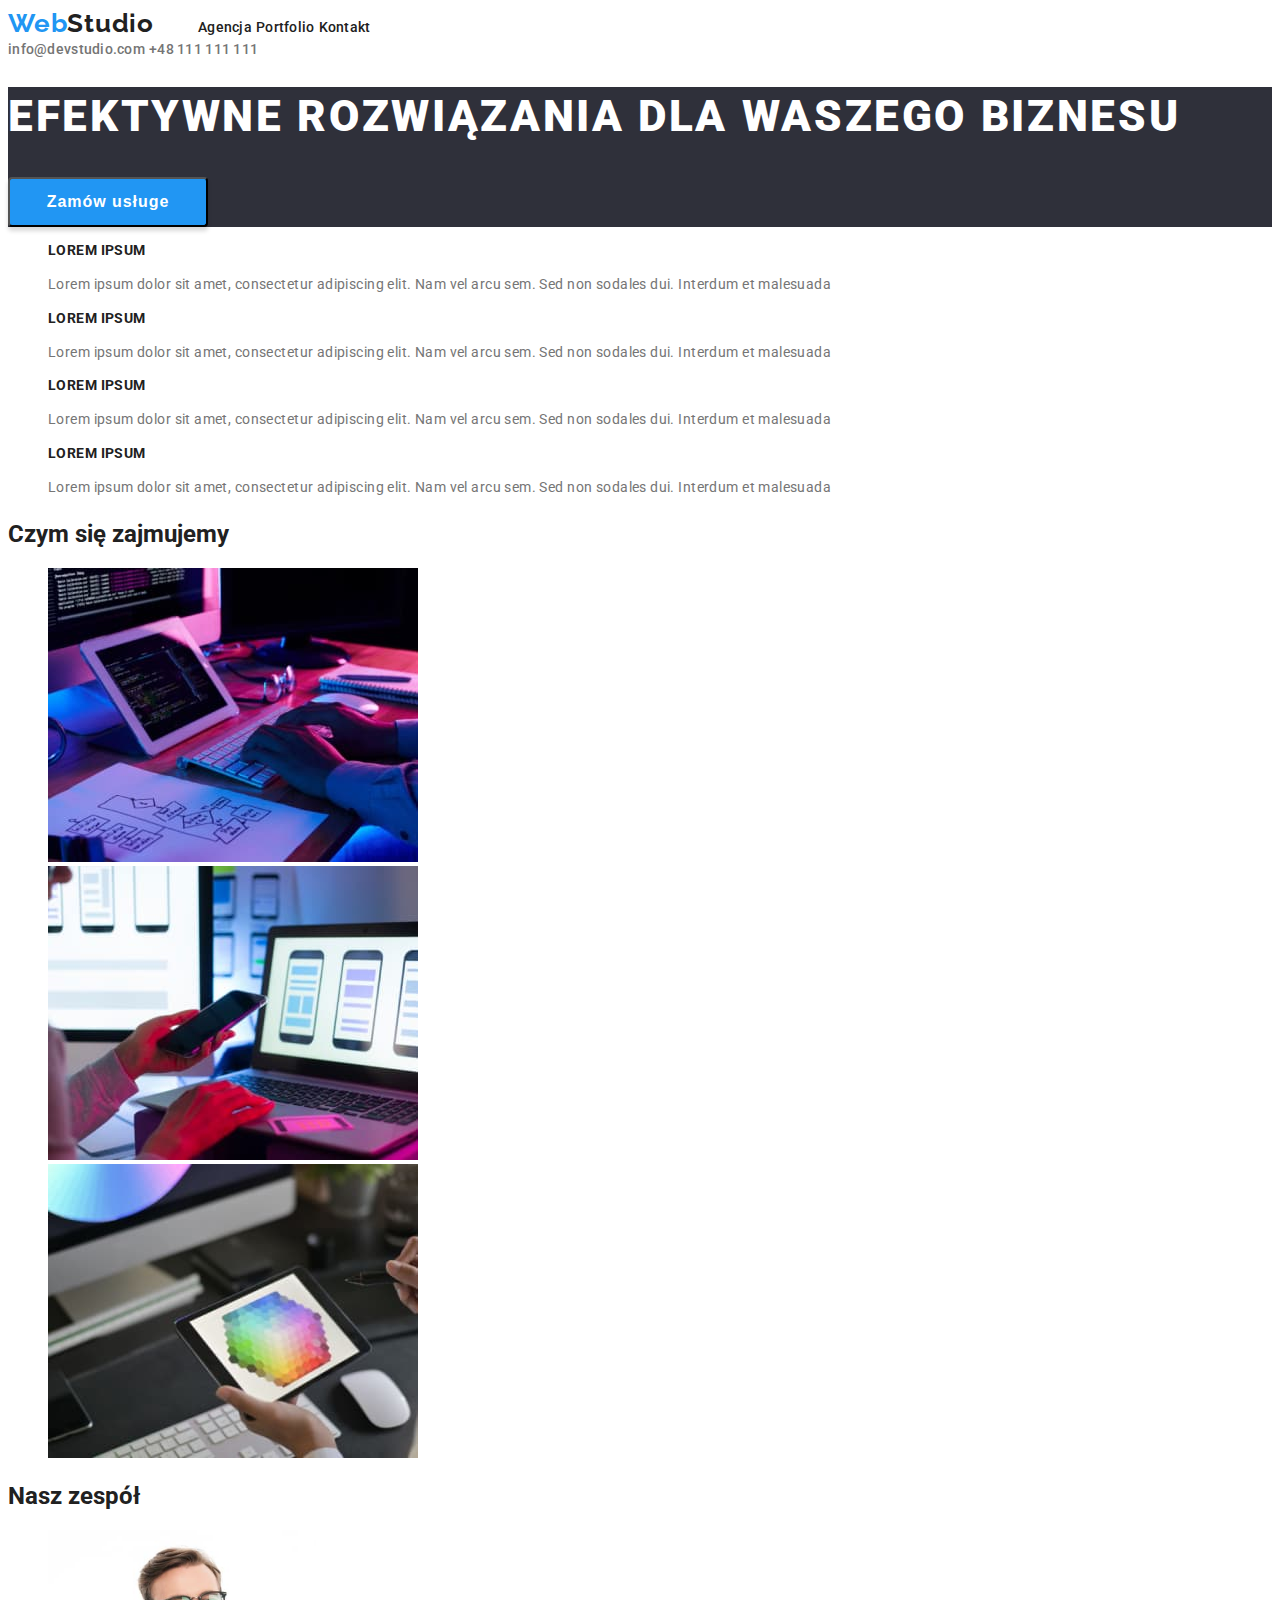
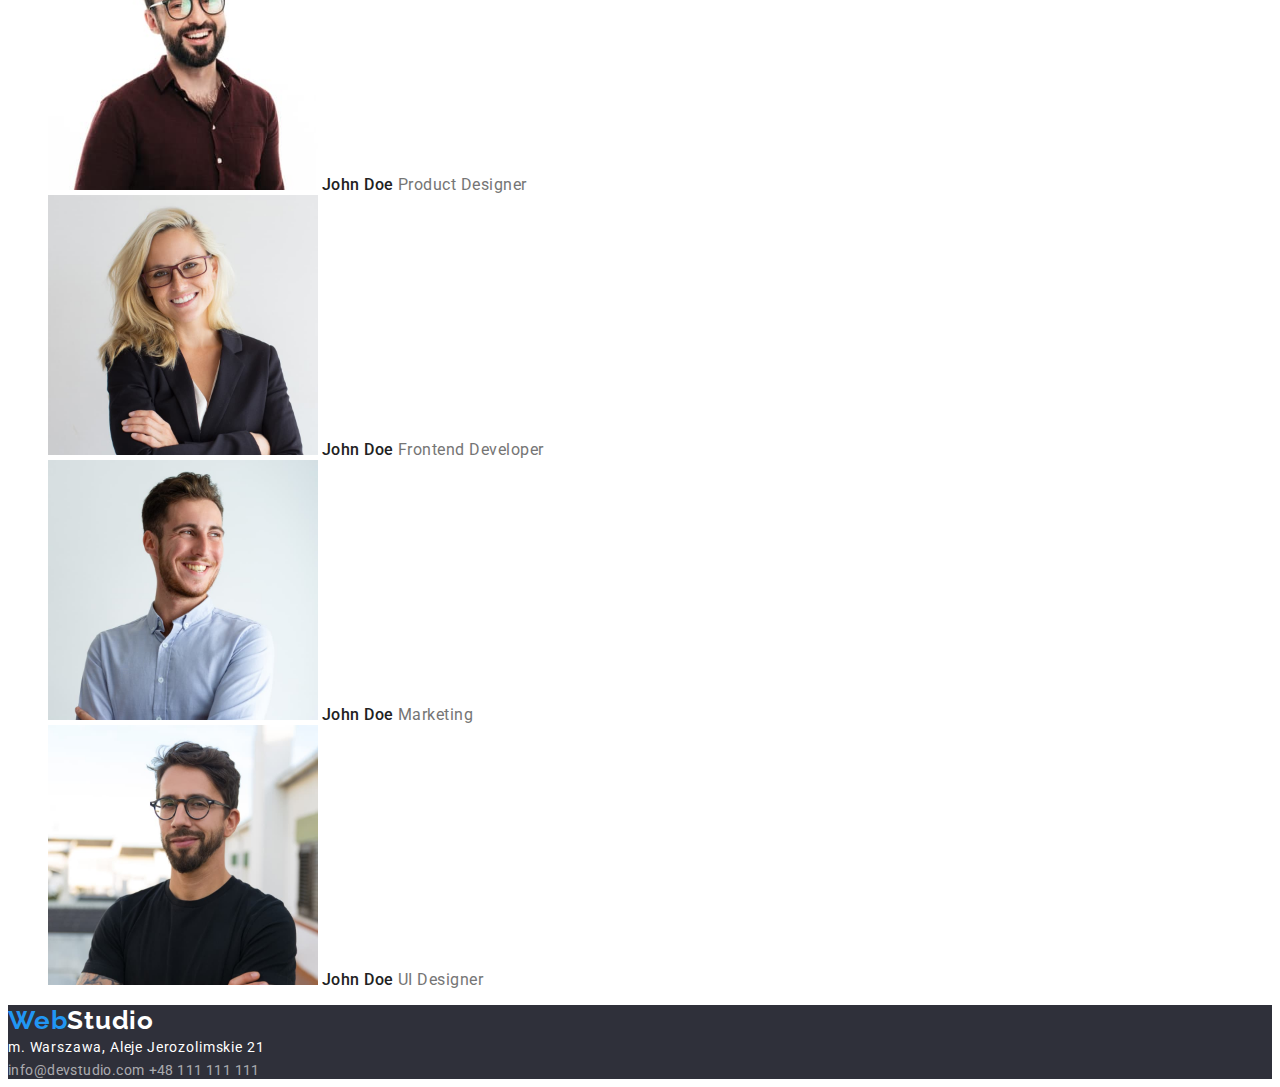
==== index.html @ 50f25360 "copy" ====
<!DOCTYPE html>
<html lang="pl">
  <head>
    <meta charset="UTF-8" />
    <meta http-equiv="X-UA-Compatible" content="IE=edge" />
    <meta name="viewport" content="width=device-width, initial-scale=1.0" />
    <title>Document</title>
    <link href="CSS/style.css" rel="stylesheet" />
    <link rel="preconnect" href="https://fonts.googleapis.com" />
    <link rel="preconnect" href="https://fonts.gstatic.com" crossorigin />
    <link
      href="https://fonts.googleapis.com/css2?family=Raleway:wght@700&family=Roboto:wght@400;500;700;900&display=swap"
      rel="stylesheet"
    />
  </head>
  <body>
    <header>
      <div>
        <nav>
          <a class="webstudio" href="index.html"
            >Web<span class="studio-h">Studio</span></a
          >
          <ul class="menu">
            <li class="menu"><a class="links" href="#">Agencja</a></li>
            <li class="menu">
              <a class="links" href="./portfolio.html">Portfolio</a>
            </li>
            <li class="menu"><a class="links" href="#">Kontakt</a></li>
          </ul>
        </nav>

        <a class="mail-h" href="mailto:info@devstudio.com"
          >info@devstudio.com</a
        >

        <a class="tel" href="tel:+48111111111">+48 111 111 111</a>
      </div>
    </header>

    <main>
      <section class="s1">
        <h1 class="h1">EFEKTYWNE ROZWIĄZANIA DLA WASZEGO BIZNESU</h1>

        <button class="button-main-page">
          <span class="button-text">Zamów usługe</span>
        </button>
      </section>
      <section>
        <ul class="ul-main">
          <li>
            <h3 class="Ipsum-h">LOREM IPSUM</h3>
            <p class="Lorem-P">
              Lorem ipsum dolor sit amet, consectetur adipiscing elit. Nam vel
              arcu sem. Sed non sodales dui. Interdum et malesuada
            </p>
          </li>

          <li>
            <h3 class="Ipsum-h">LOREM IPSUM</h3>
            <p class="Lorem-P">
              Lorem ipsum dolor sit amet, consectetur adipiscing elit. Nam vel
              arcu sem. Sed non sodales dui. Interdum et malesuada
            </p>
          </li>

          <li>
            <h3 class="Ipsum-h">LOREM IPSUM</h3>
            <p class="Lorem-P">
              Lorem ipsum dolor sit amet, consectetur adipiscing elit. Nam vel
              arcu sem. Sed non sodales dui. Interdum et malesuada
            </p>
          </li>

          <li>
            <h3 class="Ipsum-h">LOREM IPSUM</h3>
            <p class="Lorem-P">
              Lorem ipsum dolor sit amet, consectetur adipiscing elit. Nam vel
              arcu sem. Sed non sodales dui. Interdum et malesuada
            </p>
          </li>
        </ul>
      </section>
      <section>
        <h2 calss="offer">Czym się zajmujemy</h2>
        <ul class="ul-main">
          <li>
            <img alt="keyboard" src="images/1.jpg" width="370" height="294" />
          </li>
          <li>
            <img alt="IPhone" src="images/2.jpg" width="370" height="294" />
          </li>
          <li>
            <img alt="IPad" src="images/3.jpg" width="370" height="294" />
          </li>
        </ul>
      </section>
      <section>
        <h2>Nasz zespół</h2>
        <ul class="ul-main">
          <li>
            <img alt="Man" src="images/4.jpg" width="270" height="260" />
            <span class="name">John Doe</span>
            <span class="job">Product Designer</span>
          </li>
          <li>
            <img alt="Woman" src="images/5.jpg" width="270" height="260" />
            <span class="name">John Doe</span>
            <span class="job">Frontend Developer</span>
          </li>
          <li>
            <img alt="Man" src="images/6.jpg" width="270" height="260" />
            <span class="name">John Doe</span>
            <span class="job">Marketing</span>
          </li>
          <li>
            <img alt="Man" src="images/7.jpg" width="270" height="260" />
            <span class="name">John Doe</span>
            <span class="job">UI Designer</span>
          </li>
        </ul>
      </section>
    </main>
    <footer class="footer">
      <a class="webstudio" href="index.html"
        ><span>Web</span><span class="studio-f">Studio</span></a
      >
      <address class="address">m. Warszawa, Aleje Jerozolimskie 21</address>
      <a class="link-footer" href="mailto:info@devstudio.com"
        >info@devstudio.com</a
      >

      <a class="tel-footer" href="tel:+48111111111">+48 111 111 111</a>
    </footer>
  </body>
</html>
---- CSS/style.css ----
body {
  font-family: "Roboto", sans-serif;
  color: #212121;
}

.menu {
  display: inline;
}

.webstudio {
  font-family: "Raleway";
  font-weight: 700;
  font-size: 26px;
  line-height: 1.19;
  letter-spacing: 0.03em;
  color: #2196f3;
  text-decoration: none;
}

.studio-h {
  color: #212121;
}

.studio-f {
  color: #ffffff;
}

.links {
  text-decoration: none;
  color: #212121;
  font-weight: 500;
  font-size: 14px;
  line-height: 1.14;
  letter-spacing: 0.02em;
}

.mail-h {
  text-decoration: none;
  color: #757575;
  font-weight: 500;
  font-size: 14px;
  line-height: 1.14;
  letter-spacing: 0.02em;
}

.tel {
  font-weight: 500;
  font-size: 14px;
  line-height: 1.14;
  letter-spacing: 0.02em;
  color: #757575;
  text-decoration: none;
}

.tel:hover {
  color: #2196f3;
}

.links:hover {
  color: #2196f3;
}

.mail-h:hover {
  color: #2196f3;
}

.s1 {
  background: #2f303a;
}

.h1 {
  font-weight: 900;
  font-size: 44px;
  line-height: 1.36;
  color: #ffffff;
  letter-spacing: 0.06em;
}

.Lorem-P {
  font-size: 14px;
  line-height: 1.71;
  color: #757575;
  letter-spacing: 0.03em;
}

.Ipsum-h {
  font-weight: 700;
  font-size: 14px;
  line-height: 1.14;
  letter-spacing: 0.03em;
}

.ul-main {
  list-style-type: none;
}

.job {
  color: #757575;
  font-size: 16px;
  line-height: 1.18;
  letter-spacing: 0.03em;
}

.name {
  font-weight: 500;
  font-size: 16px;
  line-height: 1.18;
  letter-spacing: 0.03em;
}

.button-main-page {
  background: #2196f3;
  box-shadow: 0px 4px 4px rgba(0, 0, 0, 0.15);
  border-radius: 4px;
  width: 200px;
  height: 50px;
  cursor: pointer;
}

.button-text {
  font-weight: 700;
  font-size: 16px;
  line-height: 1.87;
  letter-spacing: 0.06em;
  color: #ffffff;
}

.webstudio-footer {
  font-family: "Raleway";
  font-weight: 700;
  font-size: 26px;
  line-height: 1.19;
  letter-spacing: 0.03em;
  color: #2196f3;
  text-decoration: none;
}

.studio-footer {
  color: #ffffff;
}

.footer {
  background: #2f303a;
}

.address {
  font-size: 14px;
  line-height: 1.71;
  color: #ffffff;
  font-style: normal;
  letter-spacing: 0.06em;
}

.link-footer {
  color: rgba(255, 255, 255, 0.6);
  text-decoration: none;

  font-size: 14px;
  letter-spacing: 0.03em;
}

.tel-footer {
  color: rgba(255, 255, 255, 0.6);
  text-decoration: none;

  font-size: 14px;
  letter-spacing: 0.03em;
}

.buttons-portfolio {
  list-style-type: none;
  font-weight: 500;
  font-size: 16px;
  line-height: 1.62;
  letter-spacing: 0.03em;
}

.button-p {
  background-color: #f5f4fa;
  color: #212121;
  border: 1px solid #212121;
  width: 121px;
  height: 38px;
  border-radius: 4px;
  text-decoration: none;
  transition-duration: 0.4s;
  display: inline-block;
  cursor: pointer;
}

.button-p:hover {
  background-color: #2196f3;
  color: #ffffff;
  border: 1px solid #2196f3;
  box-shadow: 0px 3px 1px rgba(0, 0, 0, 0.1), 0px 1px 2px rgba(0, 0, 0, 0.08),
    0px 2px 2px rgba(0, 0, 0, 0.12);
}

.img-portfolio {
  list-style-type: none;
}

.img-name {
  font-weight: 700;
  font-size: 18px;
  line-height: 2;
  letter-spacing: 0.06em;
}

.img-type {
  font-size: 16px;
  line-height: 1.87;
  color: #757575;
  letter-spacing: 0.03em;
}

.offer {
  font-weight: 700;
  font-size: 36px;
  line-height: 1.16;
  letter-spacing: 0.03em;
}
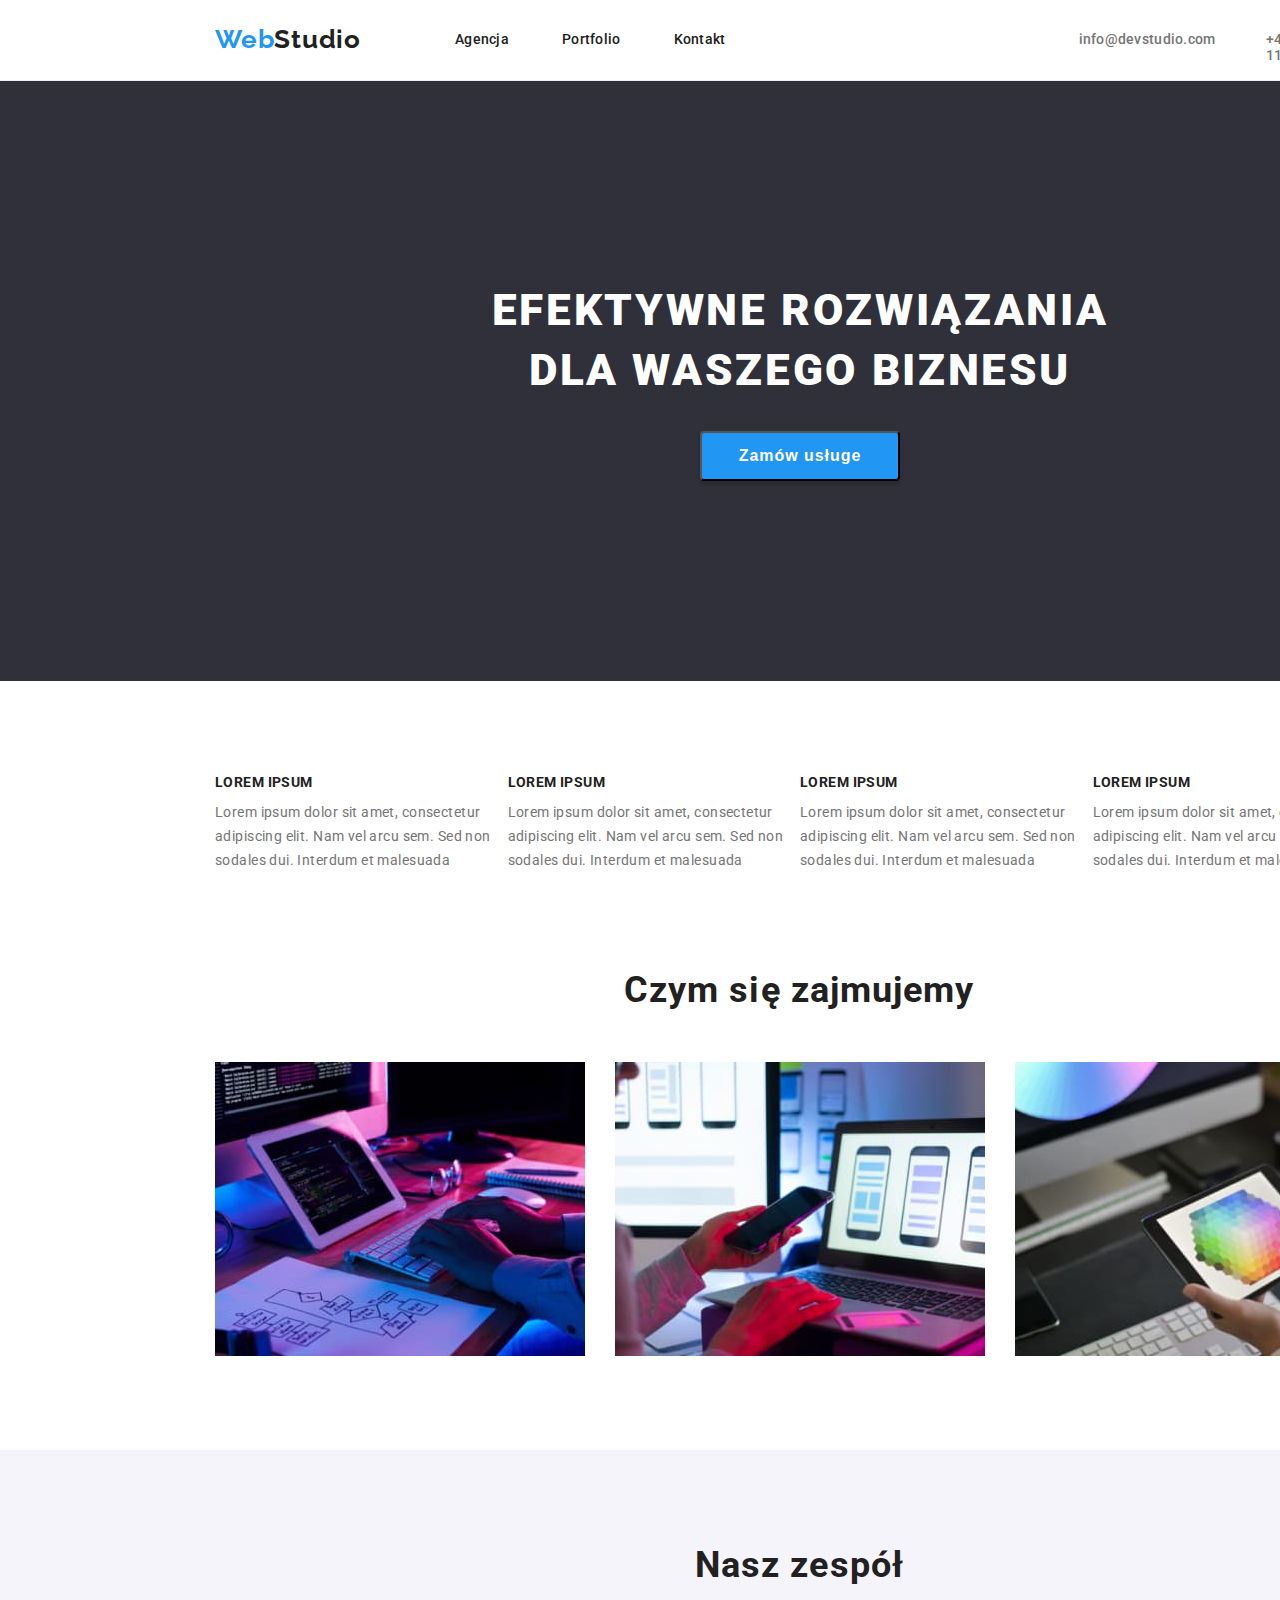
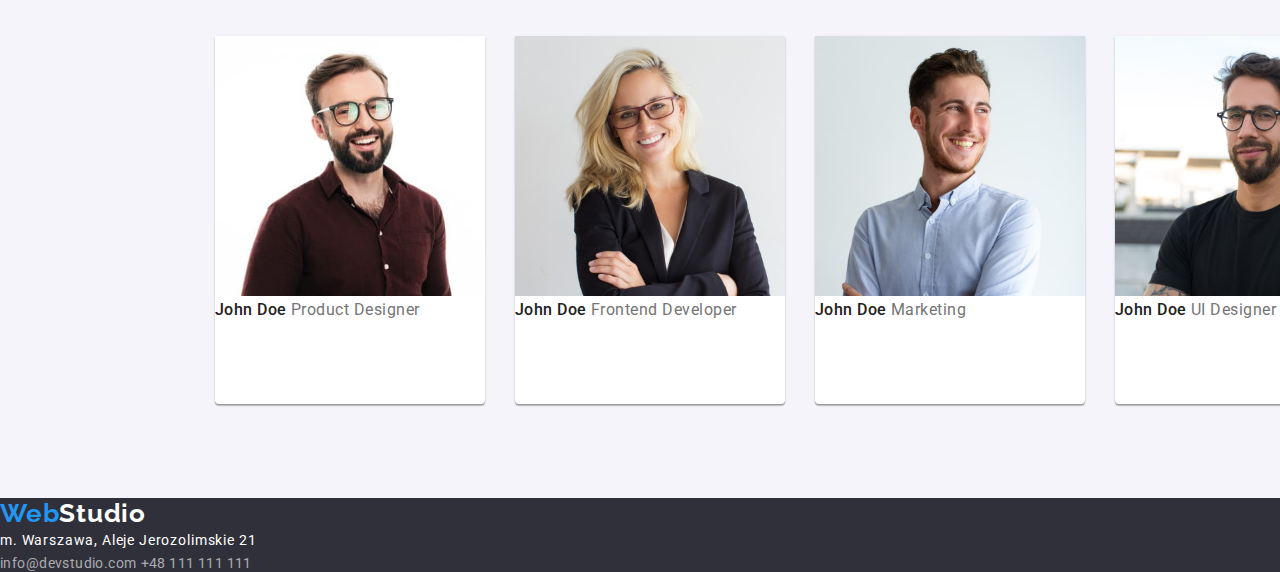
==== commit 736aa4b9: "working" ====
--- a/index.html
+++ b/index.html
@@ -14,122 +14,139 @@
     />
   </head>
   <body>
-    <header>
-      <div>
-        <nav>
-          <a class="webstudio" href="index.html"
+    <header class="container" >
+      <div class="header">
+        
+        <ul class="menu"> 
+        <li><a class="webstudio" href="index.html"
             >Web<span class="studio-h">Studio</span></a
-          >
-          <ul class="menu">
-            <li class="menu"><a class="links" href="#">Agencja</a></li>
-            <li class="menu">
+          ></li>
+          
+            <li><a class="links" href="#">Agencja</a></li>
+            <li>
               <a class="links" href="./portfolio.html">Portfolio</a>
             </li>
-            <li class="menu"><a class="links" href="#">Kontakt</a></li>
-          </ul>
-        </nav>
+            <li><a class="links" href="#">Kontakt</a></li>
+          
+        
 
         <a class="mail-h" href="mailto:info@devstudio.com"
           >info@devstudio.com</a
         >
 
         <a class="tel" href="tel:+48111111111">+48 111 111 111</a>
+      </ul>
+      
       </div>
+    
     </header>
 
+
     <main>
+      <div class="container">
       <section class="s1">
-        <h1 class="h1">EFEKTYWNE ROZWIĄZANIA DLA WASZEGO BIZNESU</h1>
+        
+          <h1 class="h1">EFEKTYWNE ROZWIĄZANIA DLA WASZEGO BIZNESU</h1>
 
-        <button class="button-main-page">
-          <span class="button-text">Zamów usługe</span>
-        </button>
+          <button class="button-main-page">
+            <span class="button-text">Zamów usługe</span>
+          </button>
+        </div>
       </section>
       <section>
-        <ul class="ul-main">
-          <li>
-            <h3 class="Ipsum-h">LOREM IPSUM</h3>
-            <p class="Lorem-P">
-              Lorem ipsum dolor sit amet, consectetur adipiscing elit. Nam vel
-              arcu sem. Sed non sodales dui. Interdum et malesuada
-            </p>
-          </li>
+        <div class="container">
+          <ul class="ul-main1">
+            <li>
+              <h3 class="Ipsum-h">LOREM IPSUM</h3>
+              <p class="Lorem-P">
+                Lorem ipsum dolor sit amet, consectetur adipiscing elit. Nam vel
+                arcu sem. Sed non sodales dui. Interdum et malesuada
+              </p>
+            </li>
 
-          <li>
-            <h3 class="Ipsum-h">LOREM IPSUM</h3>
-            <p class="Lorem-P">
-              Lorem ipsum dolor sit amet, consectetur adipiscing elit. Nam vel
-              arcu sem. Sed non sodales dui. Interdum et malesuada
-            </p>
-          </li>
+            <li>
+              <h3 class="Ipsum-h">LOREM IPSUM</h3>
+              <p class="Lorem-P">
+                Lorem ipsum dolor sit amet, consectetur adipiscing elit. Nam vel
+                arcu sem. Sed non sodales dui. Interdum et malesuada
+              </p>
+            </li>
 
-          <li>
-            <h3 class="Ipsum-h">LOREM IPSUM</h3>
-            <p class="Lorem-P">
-              Lorem ipsum dolor sit amet, consectetur adipiscing elit. Nam vel
-              arcu sem. Sed non sodales dui. Interdum et malesuada
-            </p>
-          </li>
+            <li>
+              <h3 class="Ipsum-h">LOREM IPSUM</h3>
+              <p class="Lorem-P">
+                Lorem ipsum dolor sit amet, consectetur adipiscing elit. Nam vel
+                arcu sem. Sed non sodales dui. Interdum et malesuada
+              </p>
+            </li>
 
-          <li>
-            <h3 class="Ipsum-h">LOREM IPSUM</h3>
-            <p class="Lorem-P">
-              Lorem ipsum dolor sit amet, consectetur adipiscing elit. Nam vel
-              arcu sem. Sed non sodales dui. Interdum et malesuada
-            </p>
-          </li>
-        </ul>
+            <li>
+              <h3 class="Ipsum-h">LOREM IPSUM</h3>
+              <p class="Lorem-P">
+                Lorem ipsum dolor sit amet, consectetur adipiscing elit. Nam vel
+                arcu sem. Sed non sodales dui. Interdum et malesuada
+              </p>
+            </li>
+          </ul>
+        </div>
       </section>
-      <section>
-        <h2 calss="offer">Czym się zajmujemy</h2>
-        <ul class="ul-main">
-          <li>
-            <img alt="keyboard" src="images/1.jpg" width="370" height="294" />
-          </li>
-          <li>
-            <img alt="IPhone" src="images/2.jpg" width="370" height="294" />
-          </li>
-          <li>
-            <img alt="IPad" src="images/3.jpg" width="370" height="294" />
-          </li>
-        </ul>
+      <section class="container" >
+        <div class="sec3">
+          <h2 class="offer">Czym się zajmujemy</h2>
+          <ul class="ul-main2">
+            <li>
+              <img alt="keyboard" src="images/1.jpg" width="370" height="294" />
+            </li>
+            <li>
+              <img alt="IPhone" src="images/2.jpg" width="370" height="294" />
+            </li>
+            <li>
+              <img alt="IPad" src="images/3.jpg" width="370" height="294" />
+            </li>
+          </ul>
+        </div>
       </section>
-      <section>
-        <h2>Nasz zespół</h2>
-        <ul class="ul-main">
-          <li>
-            <img alt="Man" src="images/4.jpg" width="270" height="260" />
-            <span class="name">John Doe</span>
-            <span class="job">Product Designer</span>
-          </li>
-          <li>
-            <img alt="Woman" src="images/5.jpg" width="270" height="260" />
-            <span class="name">John Doe</span>
-            <span class="job">Frontend Developer</span>
-          </li>
-          <li>
-            <img alt="Man" src="images/6.jpg" width="270" height="260" />
-            <span class="name">John Doe</span>
-            <span class="job">Marketing</span>
-          </li>
-          <li>
-            <img alt="Man" src="images/7.jpg" width="270" height="260" />
-            <span class="name">John Doe</span>
-            <span class="job">UI Designer</span>
-          </li>
-        </ul>
+
+      <section class="container">
+        <div class="sec4">
+          <h2 class="team">Nasz zespół</h2>
+          <ul class="ul-main">
+            <li class="img-sec3">
+              <img alt="Man" src="images/4.jpg" width="270" height="260" />
+              <span class="name">John Doe</span>
+              <span class="job">Product Designer</span>
+            </li>
+            <li class="img-sec3">
+              <img alt="Woman" src="images/5.jpg" width="270" height="260" />
+              <span class="name">John Doe</span>
+              <span class="job">Frontend Developer</span>
+            </li>
+            <li class="img-sec3">
+              <img alt="Man" src="images/6.jpg" width="270" height="260" />
+              <span class="name">John Doe</span>
+              <span class="job">Marketing</span>
+            </li>
+            <li class="img-sec3">
+              <img alt="Man" src="images/7.jpg" width="270" height="260" />
+              <span class="name">John Doe</span>
+              <span class="job">UI Designer</span>
+            </li>
+          </ul>
+        </div>
       </section>
     </main>
     <footer class="footer">
-      <a class="webstudio" href="index.html"
-        ><span>Web</span><span class="studio-f">Studio</span></a
-      >
-      <address class="address">m. Warszawa, Aleje Jerozolimskie 21</address>
-      <a class="link-footer" href="mailto:info@devstudio.com"
-        >info@devstudio.com</a
-      >
+      <div class="container">
+        <a class="webstudio-f" href="index.html"
+          ><span>Web</span><span class="studio-f">Studio</span></a
+        >
+        <address class="address">m. Warszawa, Aleje Jerozolimskie 21</address>
+        <a class="link-footer" href="mailto:info@devstudio.com"
+          >info@devstudio.com</a
+        >
 
-      <a class="tel-footer" href="tel:+48111111111">+48 111 111 111</a>
+        <a class="tel-footer" href="tel:+48111111111">+48 111 111 111</a>
+      </div>
     </footer>
   </body>
 </html>
--- a/CSS/style.css
+++ b/CSS/style.css
@@ -1,10 +1,29 @@
+* {
+  margin: 0;
+}
+
 body {
   font-family: "Roboto", sans-serif;
   color: #212121;
 }
+.container {
+  max-width: 1600px;
+  width: 100%;
+  margin: 0 auto;
+  padding: 0;
+}
+
+.header {
+  width: 1600px;
+  height: 80px;
+  border-bottom: 1px solid #ececec;
+}
 
 .menu {
-  display: inline;
+  display: flex;
+  text-decoration: none;
+  list-style-type: none;
+  padding-left: 0px;
 }
 
 .webstudio {
@@ -15,6 +34,10 @@
   letter-spacing: 0.03em;
   color: #2196f3;
   text-decoration: none;
+  display: flex;
+  padding: 24px 0px 25px 0px;
+  margin-left: 215px;
+  margin-right: 94px;
 }
 
 .studio-h {
@@ -27,11 +50,14 @@
 
 .links {
   text-decoration: none;
+  list-style-type: none;
   color: #212121;
   font-weight: 500;
   font-size: 14px;
   line-height: 1.14;
   letter-spacing: 0.02em;
+  display: flex;
+  padding: 32px 53px 32px 0px;
 }
 
 .mail-h {
@@ -41,6 +67,8 @@
   font-size: 14px;
   line-height: 1.14;
   letter-spacing: 0.02em;
+  padding: 32px 50px 32px 0px;
+  margin-left: 300px;
 }
 
 .tel {
@@ -50,6 +78,9 @@
   letter-spacing: 0.02em;
   color: #757575;
   text-decoration: none;
+  padding: 32px 0px 32px 0px;
+
+  margin-right: 227px;
 }
 
 .tel:hover {
@@ -66,14 +97,22 @@
 
 .s1 {
   background: #2f303a;
+  width: 1600px;
+  height: 600px;
 }
 
 .h1 {
+  width: 696px;
+  height: 120px;
   font-weight: 900;
   font-size: 44px;
   line-height: 1.36;
   color: #ffffff;
   letter-spacing: 0.06em;
+  text-transform: uppercase;
+  text-align: center;
+  padding-left: 452px;
+  padding-top: 200px;
 }
 
 .Lorem-P {
@@ -88,10 +127,65 @@
   font-size: 14px;
   line-height: 1.14;
   letter-spacing: 0.03em;
+  margin-bottom: 10px;
+}
+
+.ul-main1 {
+  display: flex;
+  justify-content: space-between;
+  width: 1170px;
+  height: 101px;
+  list-style-type: none;
+  margin-top: 94px;
+  padding-left: 215px;
+}
+
+.sec3 {
+  width: 1170px;
+  height: 386px;
+  padding-left: 215px;
+}
+
+.ul-main2 {
+  list-style-type: none;
+  display: flex;
+  justify-content: space-between;
+  margin-top: 50px;
+  padding-left: 0px;
+}
+
+.team {
+  padding-top: 94px;
+  margin-top: 94px;
+  margin-left: 695px;
+  margin-bottom: 50px;
+  font-weight: 700;
+  font-size: 36px;
+  line-height: 42px;
+
+  letter-spacing: 0.03em;
+  color: #212121;
 }
 
 .ul-main {
   list-style-type: none;
+  list-style-type: none;
+  display: flex;
+  justify-content: space-between;
+  width: 1170px;
+  height: 368px;
+  margin-left: 215px;
+  margin-right: 215px;
+  padding-left: 0px;
+}
+
+.img-sec3 {
+  width: 270px;
+  height: 368px;
+  background: #ffffff;
+  box-shadow: 0px 1px 3px rgba(0, 0, 0, 0.12), 0px 1px 1px rgba(0, 0, 0, 0.14),
+    0px 2px 1px rgba(0, 0, 0, 0.2);
+  border-radius: 0px 0px 4px 4px;
 }
 
 .job {
@@ -99,6 +193,7 @@
   font-size: 16px;
   line-height: 1.18;
   letter-spacing: 0.03em;
+  text-align: center;
 }
 
 .name {
@@ -106,6 +201,7 @@
   font-size: 16px;
   line-height: 1.18;
   letter-spacing: 0.03em;
+  text-align: center;
 }
 
 .button-main-page {
@@ -115,6 +211,9 @@
   width: 200px;
   height: 50px;
   cursor: pointer;
+  margin-left: 700px;
+
+  margin-top: 30px;
 }
 
 .button-text {
@@ -219,4 +318,22 @@
   font-size: 36px;
   line-height: 1.16;
   letter-spacing: 0.03em;
-}
+  margin-top: 94px;
+  margin-left: 409px;
+}
+
+.sec4 {
+  width: 1600px;
+  height: 648px;
+  background: #f5f4fa;
+}
+
+.webstudio-f {
+  font-family: "Raleway";
+  font-weight: 700;
+  font-size: 26px;
+  line-height: 1.19;
+  letter-spacing: 0.03em;
+  color: #2196f3;
+  text-decoration: none;
+}
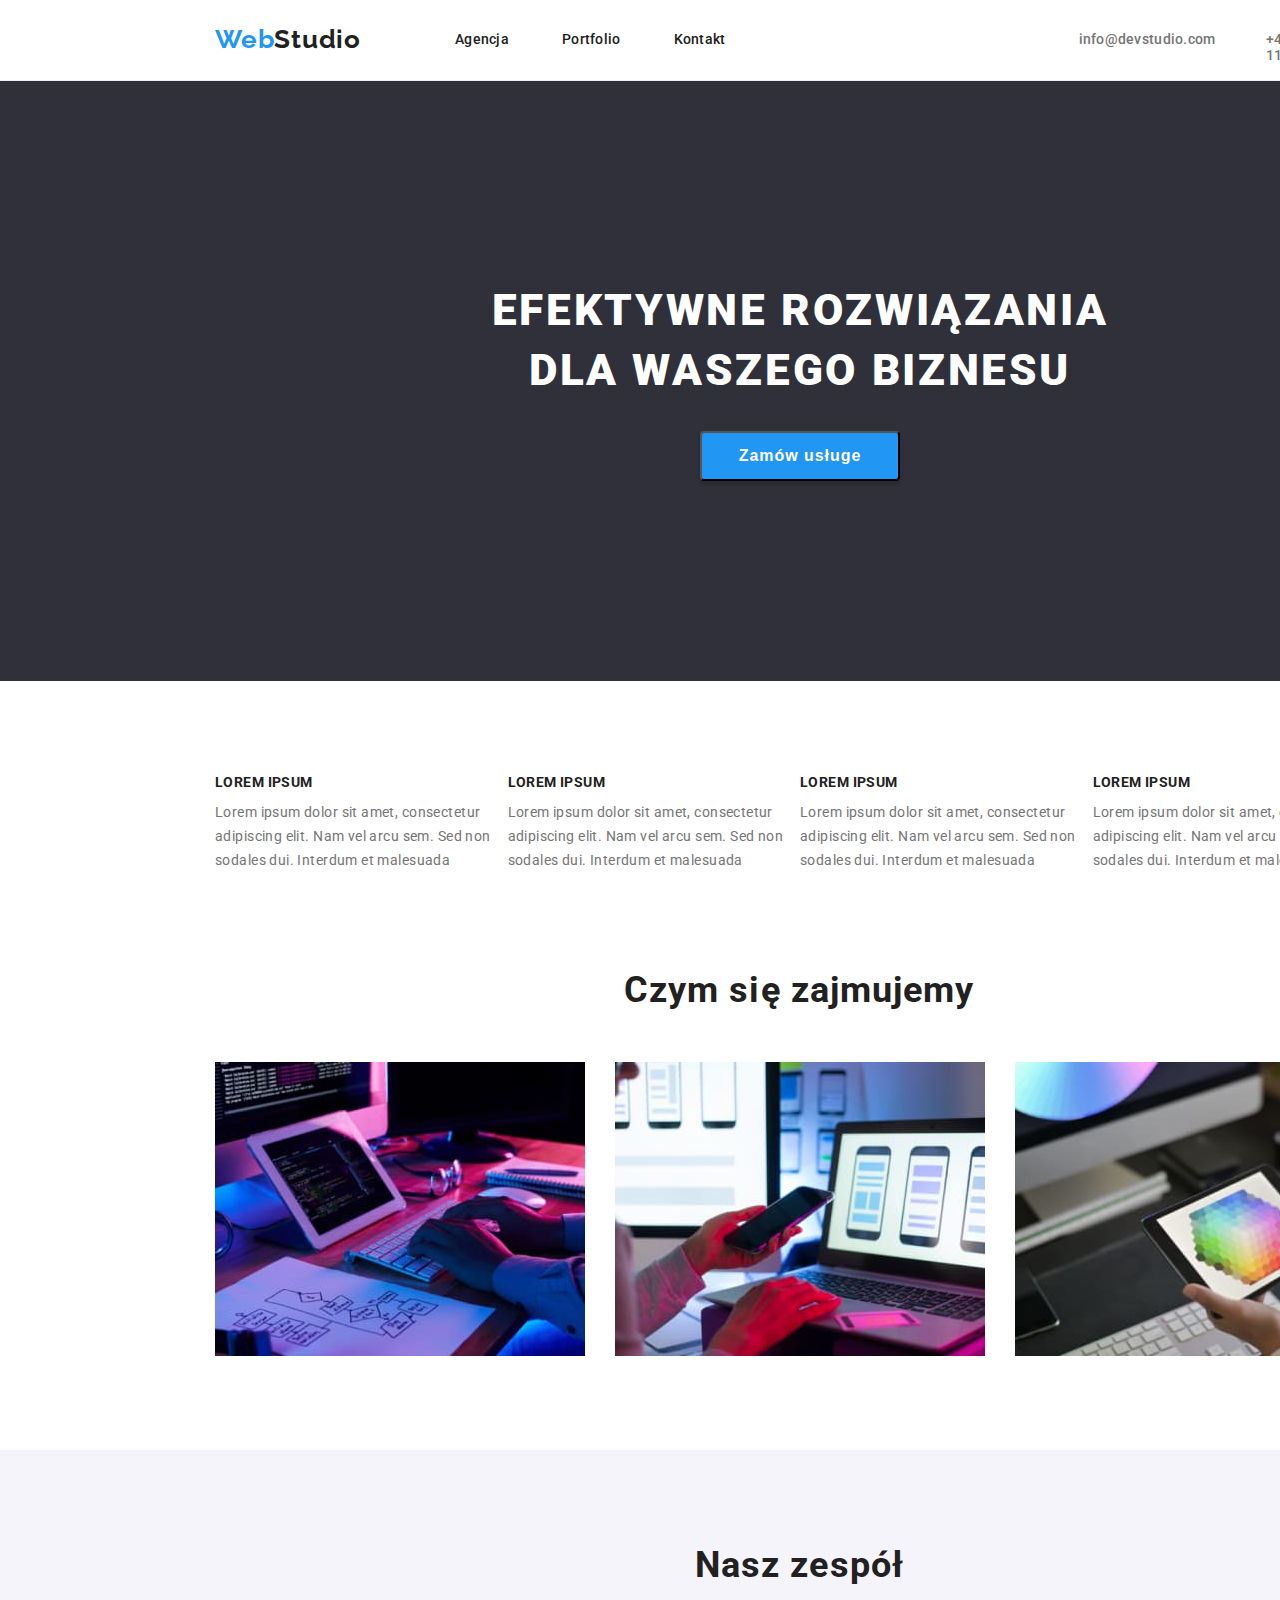
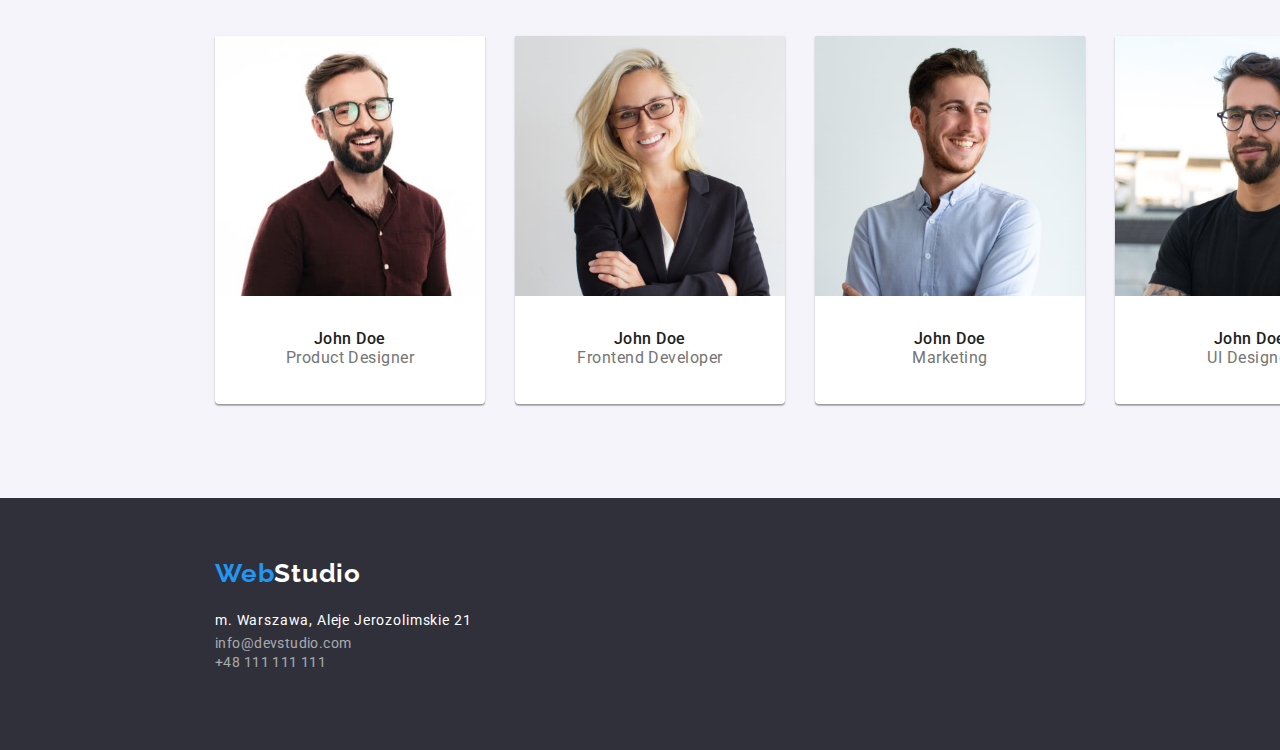
==== commit 818dff3b: "End" ====
--- a/index.html
+++ b/index.html
@@ -135,17 +135,19 @@
         </div>
       </section>
     </main>
-    <footer class="footer">
-      <div class="container">
-        <a class="webstudio-f" href="index.html"
+    <footer class="container">
+      <div class="footer">
+        <ul class="list-f">
+        <li><a class="webstudio-f" href="index.html"
           ><span>Web</span><span class="studio-f">Studio</span></a
-        >
-        <address class="address">m. Warszawa, Aleje Jerozolimskie 21</address>
-        <a class="link-footer" href="mailto:info@devstudio.com"
+        ></li>
+        <li><address class="address">m. Warszawa, Aleje Jerozolimskie 21</address></li>
+        <li><a class="link-footer" href="mailto:info@devstudio.com"
           >info@devstudio.com</a
-        >
+        ></li>
 
-        <a class="tel-footer" href="tel:+48111111111">+48 111 111 111</a>
+        <li><a class="tel-footer" href="tel:+48111111111">+48 111 111 111</a></li>
+      </ul>
       </div>
     </footer>
   </body>
--- a/CSS/style.css
+++ b/CSS/style.css
@@ -194,6 +194,9 @@
   line-height: 1.18;
   letter-spacing: 0.03em;
   text-align: center;
+  display: flex;
+  justify-content: space-between;
+  justify-content: center;
 }
 
 .name {
@@ -202,6 +205,10 @@
   line-height: 1.18;
   letter-spacing: 0.03em;
   text-align: center;
+  display: flex;
+  justify-content: space-between;
+  margin-left: 99px;
+  margin-top: 30px;
 }
 
 .button-main-page {
@@ -224,22 +231,14 @@
   color: #ffffff;
 }
 
-.webstudio-footer {
-  font-family: "Raleway";
-  font-weight: 700;
-  font-size: 26px;
-  line-height: 1.19;
-  letter-spacing: 0.03em;
-  color: #2196f3;
-  text-decoration: none;
-}
-
 .studio-footer {
   color: #ffffff;
 }
 
 .footer {
   background: #2f303a;
+  width: 1600px;
+  height: 252px;
 }
 
 .address {
@@ -248,6 +247,8 @@
   color: #ffffff;
   font-style: normal;
   letter-spacing: 0.06em;
+
+  margin-top: 20px;
 }
 
 .link-footer {
@@ -256,12 +257,14 @@
 
   font-size: 14px;
   letter-spacing: 0.03em;
+
+  margin-top: 9px;
 }
 
 .tel-footer {
   color: rgba(255, 255, 255, 0.6);
   text-decoration: none;
-
+  margin-top: 9px;
   font-size: 14px;
   letter-spacing: 0.03em;
 }
@@ -271,13 +274,27 @@
   font-weight: 500;
   font-size: 16px;
   line-height: 1.62;
+  letter-spacing: 0.03em;
+  display: flex;
+  justify-content: space-between;
+  width: 572px;
+  height: 54px;
+  gap: 8px;
+  padding-left: 510px;
+  margin-top: 94px;
+}
+
+.buttons-text-portfolio {
+  font-weight: 500;
+  font-size: 16px;
+  line-height: 1.62;
+  text-align: center;
   letter-spacing: 0.03em;
 }
 
 .button-p {
   background-color: #f5f4fa;
-  color: #212121;
-  border: 1px solid #212121;
+
   width: 121px;
   height: 38px;
   border-radius: 4px;
@@ -297,6 +314,18 @@
 
 .img-portfolio {
   list-style-type: none;
+  display: flex;
+  flex-wrap: wrap;
+  gap: 30px;
+  padding-left: 215px;
+  margin-top: 34px;
+  margin-bottom: 94px;
+}
+
+.portfolio-img-l {
+  width: 370px;
+  height: 404px;
+  border: 1px solid #eeeeee;
 }
 
 .img-name {
@@ -304,6 +333,9 @@
   font-size: 18px;
   line-height: 2;
   letter-spacing: 0.06em;
+  display: flex;
+  flex-wrap: wrap;
+  margin-left: 24px;
 }
 
 .img-type {
@@ -311,6 +343,9 @@
   line-height: 1.87;
   color: #757575;
   letter-spacing: 0.03em;
+  display: flex;
+  flex-wrap: wrap;
+  margin-left: 24px;
 }
 
 .offer {
@@ -336,4 +371,15 @@
   letter-spacing: 0.03em;
   color: #2196f3;
   text-decoration: none;
-}
+  padding-left: 0px;
+  padding-top: 60px;
+}
+
+.list-f {
+  display: flex;
+  flex-direction: column;
+  padding-left: 0px;
+  padding-top: 60px;
+  margin-left: 215px;
+  list-style-type: none;
+}
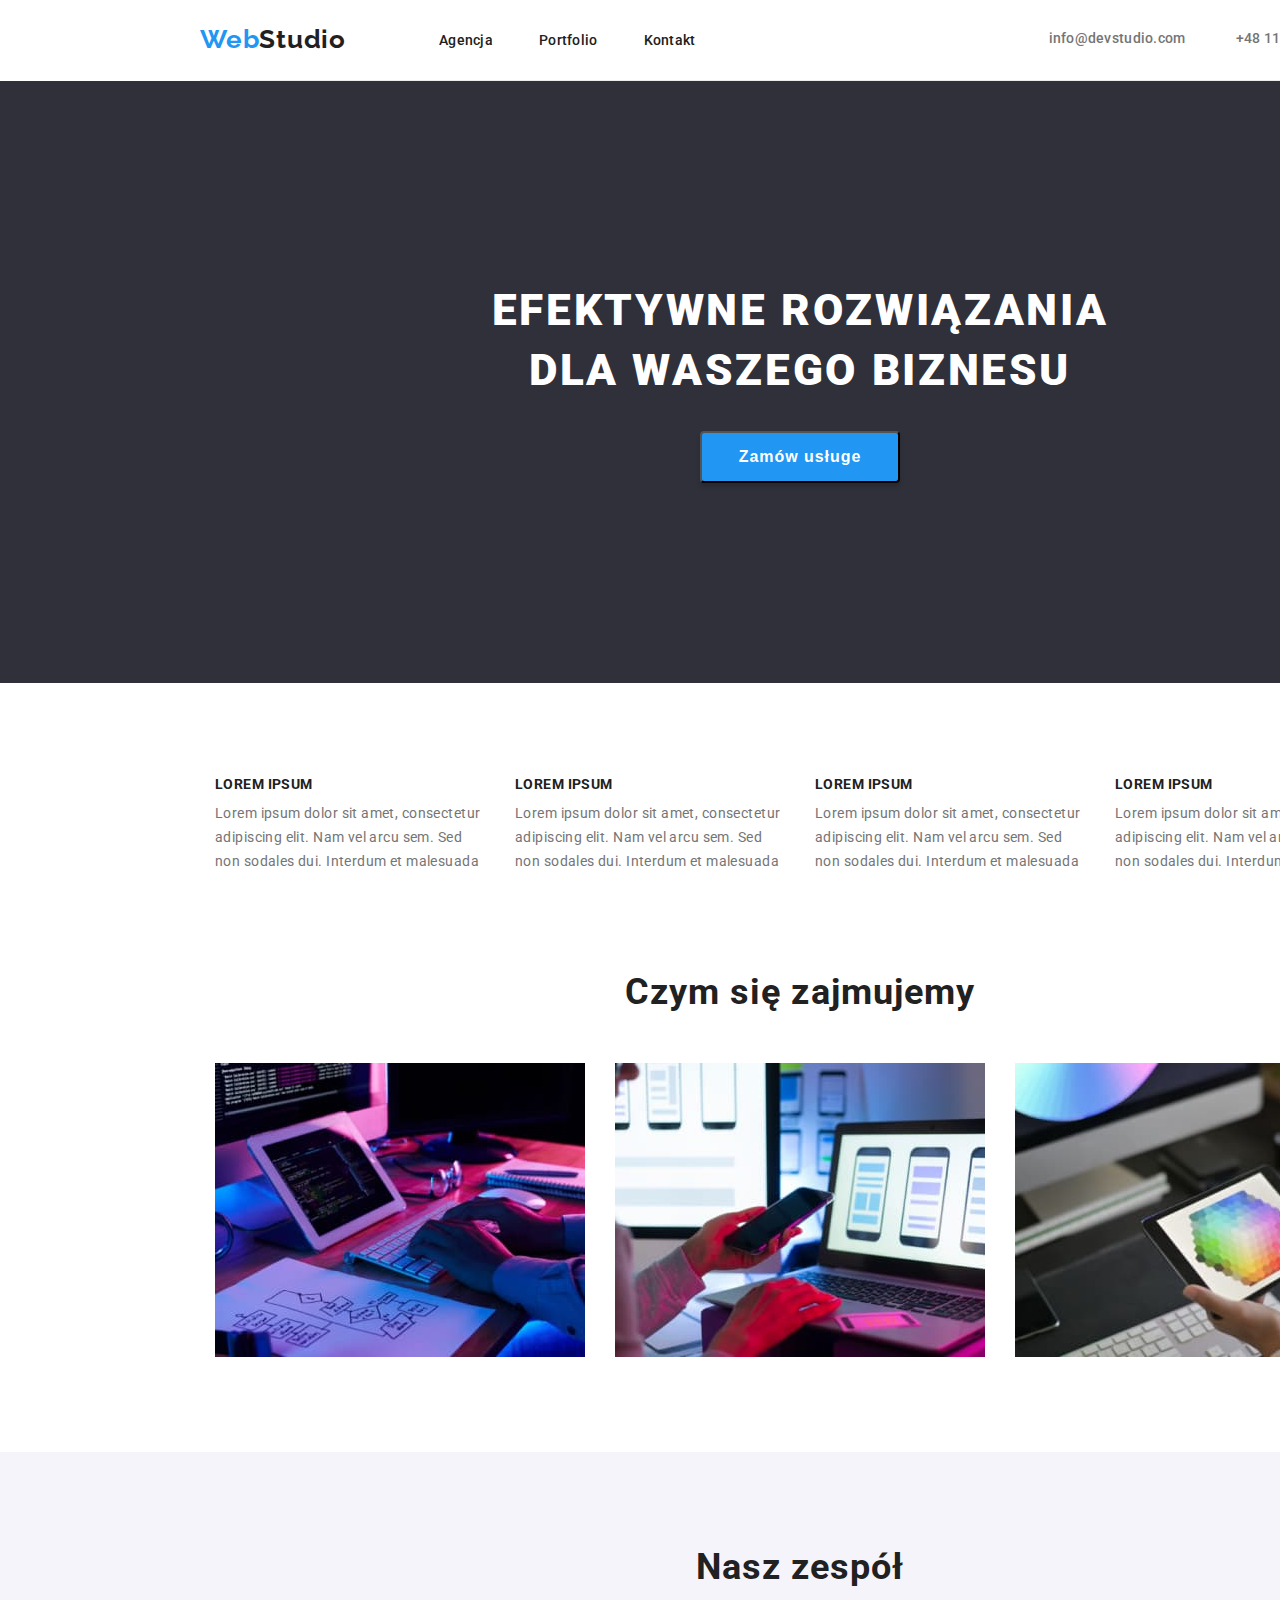
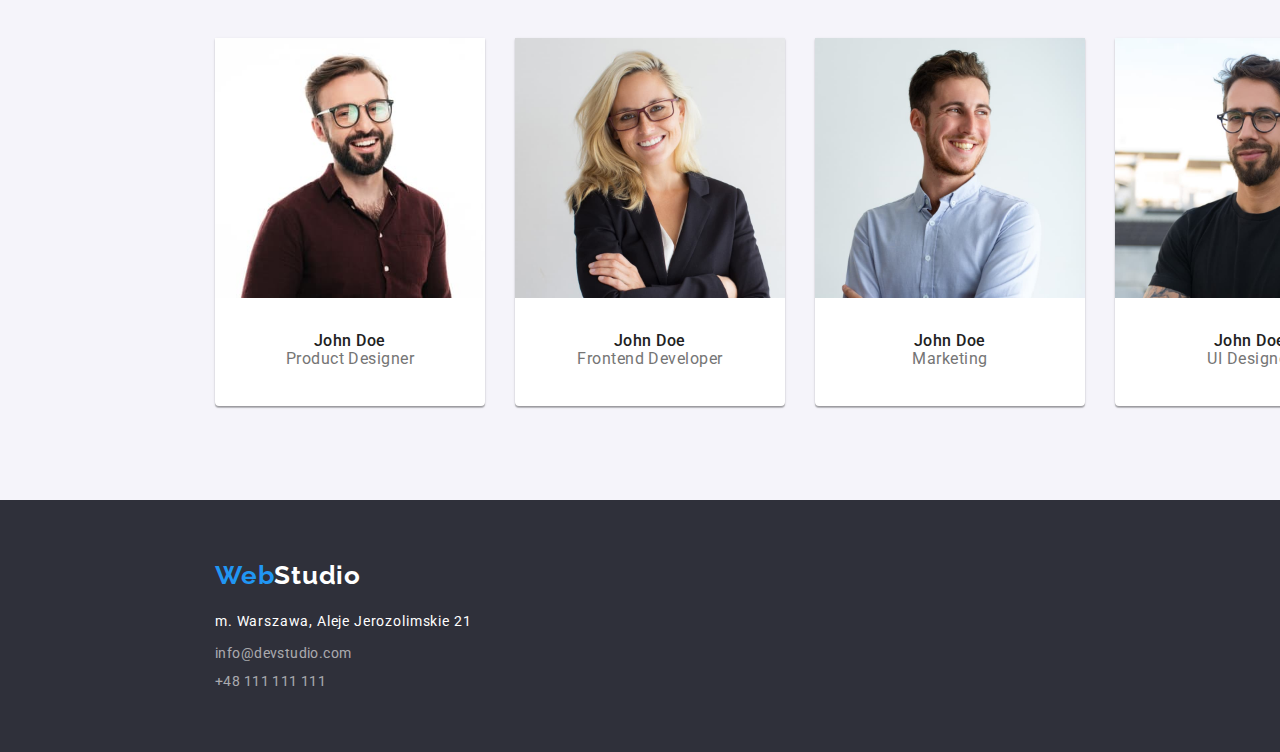
==== commit 36191685: "bugs fixed" ====
--- a/index.html
+++ b/index.html
@@ -5,7 +5,12 @@
     <meta http-equiv="X-UA-Compatible" content="IE=edge" />
     <meta name="viewport" content="width=device-width, initial-scale=1.0" />
     <title>Document</title>
+
     <link href="CSS/style.css" rel="stylesheet" />
+    <link
+      rel="stylesheet"
+      href="node_modules/modern-normalize/modern-normalize.css"
+    />
     <link rel="preconnect" href="https://fonts.googleapis.com" />
     <link rel="preconnect" href="https://fonts.gstatic.com" crossorigin />
     <link
@@ -14,47 +19,38 @@
     />
   </head>
   <body>
-    <header class="container" >
-      <div class="header">
-        
-        <ul class="menu"> 
-        <li><a class="webstudio" href="index.html"
-            >Web<span class="studio-h">Studio</span></a
-          ></li>
-          
-            <li><a class="links" href="#">Agencja</a></li>
-            <li>
-              <a class="links" href="./portfolio.html">Portfolio</a>
-            </li>
-            <li><a class="links" href="#">Kontakt</a></li>
-          
-        
+    <header class="container header">
+      <div class="main-nav">
+        <a class="webstudio" href="index.html"
+          >Web<span class="studio-h">Studio</span></a
+        >
+        <ul class="menu">
+          <li><a class="links" href="#">Agencja</a></li>
+          <li>
+            <a class="links" href="./portfolio.html">Portfolio</a>
+          </li>
+          <li><a class="links" href="#">Kontakt</a></li>
+        </ul>
+        <div class="nav-contacts">
+          <a class="mail-h" href="mailto:info@devstudio.com"
+            >info@devstudio.com</a
+          >
 
-        <a class="mail-h" href="mailto:info@devstudio.com"
-          >info@devstudio.com</a
-        >
-
-        <a class="tel" href="tel:+48111111111">+48 111 111 111</a>
-      </ul>
-      
+          <a class="tel" href="tel:+48111111111">+48 111 111 111</a>
+        </div>
       </div>
-    
     </header>
 
+    <main>
+      <section class="s1">
+        <h1 class="h1">Efektywne rozwiązania dla waszego biznesu</h1>
 
-    <main>
-      <div class="container">
-      <section class="s1">
-        
-          <h1 class="h1">EFEKTYWNE ROZWIĄZANIA DLA WASZEGO BIZNESU</h1>
-
-          <button class="button-main-page">
-            <span class="button-text">Zamów usługe</span>
-          </button>
-        </div>
+        <button class="button-main-page">
+          <span class="button-text">Zamów usługe</span>
+        </button>
       </section>
-      <section>
-        <div class="container">
+      <section class="container">
+        <div>
           <ul class="ul-main1">
             <li>
               <h3 class="Ipsum-h">LOREM IPSUM</h3>
@@ -90,7 +86,7 @@
           </ul>
         </div>
       </section>
-      <section class="container" >
+      <section class="container">
         <div class="sec3">
           <h2 class="offer">Czym się zajmujemy</h2>
           <ul class="ul-main2">
@@ -107,8 +103,8 @@
         </div>
       </section>
 
-      <section class="container">
-        <div class="sec4">
+      <section class="sec4">
+        <div class="container">
           <h2 class="team">Nasz zespół</h2>
           <ul class="ul-main">
             <li class="img-sec3">
@@ -135,19 +131,29 @@
         </div>
       </section>
     </main>
-    <footer class="container">
-      <div class="footer">
+    <footer class="footer">
+      <div class="container">
         <ul class="list-f">
-        <li><a class="webstudio-f" href="index.html"
-          ><span>Web</span><span class="studio-f">Studio</span></a
-        ></li>
-        <li><address class="address">m. Warszawa, Aleje Jerozolimskie 21</address></li>
-        <li><a class="link-footer" href="mailto:info@devstudio.com"
-          >info@devstudio.com</a
-        ></li>
+          <li>
+            <a class="webstudio-f" href="index.html"
+              ><span>Web</span><span class="studio-f">Studio</span></a
+            >
+          </li>
+          <li>
+            <address class="address">
+              m. Warszawa, Aleje Jerozolimskie 21
+            </address>
+          </li>
+          <li>
+            <a class="link-footer" href="mailto:info@devstudio.com"
+              >info@devstudio.com</a
+            >
+          </li>
 
-        <li><a class="tel-footer" href="tel:+48111111111">+48 111 111 111</a></li>
-      </ul>
+          <li>
+            <a class="tel-footer" href="tel:+48111111111">+48 111 111 111</a>
+          </li>
+        </ul>
       </div>
     </footer>
   </body>
--- a/CSS/style.css
+++ b/CSS/style.css
@@ -1,29 +1,46 @@
 * {
   margin: 0;
-}
-
+  padding: 0;
+}
 body {
   font-family: "Roboto", sans-serif;
   color: #212121;
+  width: 1600px;
+  margin: 0 auto;
 }
 .container {
-  max-width: 1600px;
+  max-width: 1200px;
   width: 100%;
+  padding: 0 15px;
+  box-sizing: border-box;
   margin: 0 auto;
-  padding: 0;
 }
 
 .header {
   width: 1600px;
-  height: 80px;
   border-bottom: 1px solid #ececec;
+  padding-left: 0px;
 }
 
 .menu {
   display: flex;
   text-decoration: none;
   list-style-type: none;
-  padding-left: 0px;
+  gap: 46px;
+  align-items: center;
+}
+
+.main-nav {
+  display: flex;
+  margin: 24px 0 25px 0;
+  gap: 93px;
+}
+
+.nav-contacts {
+  display: flex;
+  gap: 50px;
+  align-items: center;
+  margin-left: 260px;
 }
 
 .webstudio {
@@ -35,9 +52,8 @@
   color: #2196f3;
   text-decoration: none;
   display: flex;
-  padding: 24px 0px 25px 0px;
-  margin-left: 215px;
-  margin-right: 94px;
+  /* padding: 24px 0px 25px 0px; */
+  /* margin-right: 94px; */
 }
 
 .studio-h {
@@ -56,8 +72,8 @@
   font-size: 14px;
   line-height: 1.14;
   letter-spacing: 0.02em;
-  display: flex;
-  padding: 32px 53px 32px 0px;
+  /* display: flex; */
+  /* padding: 32px 53px 32px 0px; */
 }
 
 .mail-h {
@@ -67,8 +83,8 @@
   font-size: 14px;
   line-height: 1.14;
   letter-spacing: 0.02em;
-  padding: 32px 50px 32px 0px;
-  margin-left: 300px;
+  /* padding: 32px 50px 32px 0px; */
+  /* margin-left: 300px; */
 }
 
 .tel {
@@ -78,9 +94,9 @@
   letter-spacing: 0.02em;
   color: #757575;
   text-decoration: none;
-  padding: 32px 0px 32px 0px;
-
-  margin-right: 227px;
+  /* padding: 32px 0px 32px 0px; */
+
+  /* margin-right: 227px; */
 }
 
 .tel:hover {
@@ -97,13 +113,17 @@
 
 .s1 {
   background: #2f303a;
+  padding: 200px 0;
+  display: flex;
+  flex-flow: column;
+  align-items: center;
   width: 1600px;
-  height: 600px;
+  margin-right: 0px;
 }
 
 .h1 {
   width: 696px;
-  height: 120px;
+
   font-weight: 900;
   font-size: 44px;
   line-height: 1.36;
@@ -111,8 +131,6 @@
   letter-spacing: 0.06em;
   text-transform: uppercase;
   text-align: center;
-  padding-left: 452px;
-  padding-top: 200px;
 }
 
 .Lorem-P {
@@ -133,17 +151,18 @@
 .ul-main1 {
   display: flex;
   justify-content: space-between;
-  width: 1170px;
+  /* width: 1170px; */
   height: 101px;
   list-style-type: none;
   margin-top: 94px;
-  padding-left: 215px;
+  /* padding-left: 215px; */
+  gap: 30px;
 }
 
 .sec3 {
   width: 1170px;
   height: 386px;
-  padding-left: 215px;
+  /* padding-left: 215px; */
 }
 
 .ul-main2 {
@@ -157,11 +176,11 @@
 .team {
   padding-top: 94px;
   margin-top: 94px;
-  margin-left: 695px;
   margin-bottom: 50px;
   font-weight: 700;
   font-size: 36px;
   line-height: 42px;
+  text-align: center;
 
   letter-spacing: 0.03em;
   color: #212121;
@@ -174,8 +193,8 @@
   justify-content: space-between;
   width: 1170px;
   height: 368px;
-  margin-left: 215px;
-  margin-right: 215px;
+  /* margin-left: 215px;
+  margin-right: 215px; */
   padding-left: 0px;
 }
 
@@ -216,10 +235,9 @@
   box-shadow: 0px 4px 4px rgba(0, 0, 0, 0.15);
   border-radius: 4px;
   width: 200px;
-  height: 50px;
   cursor: pointer;
-  margin-left: 700px;
-
+  padding-top: 9px;
+  padding-bottom: 9px;
   margin-top: 30px;
 }
 
@@ -248,7 +266,7 @@
   font-style: normal;
   letter-spacing: 0.06em;
 
-  margin-top: 20px;
+  margin-top: 11px;
 }
 
 .link-footer {
@@ -280,7 +298,9 @@
   width: 572px;
   height: 54px;
   gap: 8px;
-  padding-left: 510px;
+  justify-content: center;
+
+  margin: 0 auto;
   margin-top: 94px;
 }
 
@@ -297,7 +317,8 @@
 
   width: 121px;
   height: 38px;
-  border-radius: 4px;
+  border: #f5f4fa;
+  border-radius: 5px;
   text-decoration: none;
   transition-duration: 0.4s;
   display: inline-block;
@@ -314,18 +335,19 @@
 
 .img-portfolio {
   list-style-type: none;
+  width: 1170px;
   display: flex;
   flex-wrap: wrap;
   gap: 30px;
-  padding-left: 215px;
   margin-top: 34px;
   margin-bottom: 94px;
 }
 
 .portfolio-img-l {
-  width: 370px;
-  height: 404px;
-  border: 1px solid #eeeeee;
+  border-bottom: 1px solid #f5f4fa;
+  border-left: 1px solid #f5f4fa;
+  border-right: 1px solid #f5f4fa;
+  box-sizing: border-box;
 }
 
 .img-name {
@@ -354,7 +376,7 @@
   line-height: 1.16;
   letter-spacing: 0.03em;
   margin-top: 94px;
-  margin-left: 409px;
+  text-align: center;
 }
 
 .sec4 {
@@ -372,7 +394,7 @@
   color: #2196f3;
   text-decoration: none;
   padding-left: 0px;
-  padding-top: 60px;
+  margin-top: 60px;
 }
 
 .list-f {
@@ -380,6 +402,7 @@
   flex-direction: column;
   padding-left: 0px;
   padding-top: 60px;
-  margin-left: 215px;
-  list-style-type: none;
-}
+  gap: 9px;
+  /* margin-left: 215px; */
+  list-style-type: none;
+}
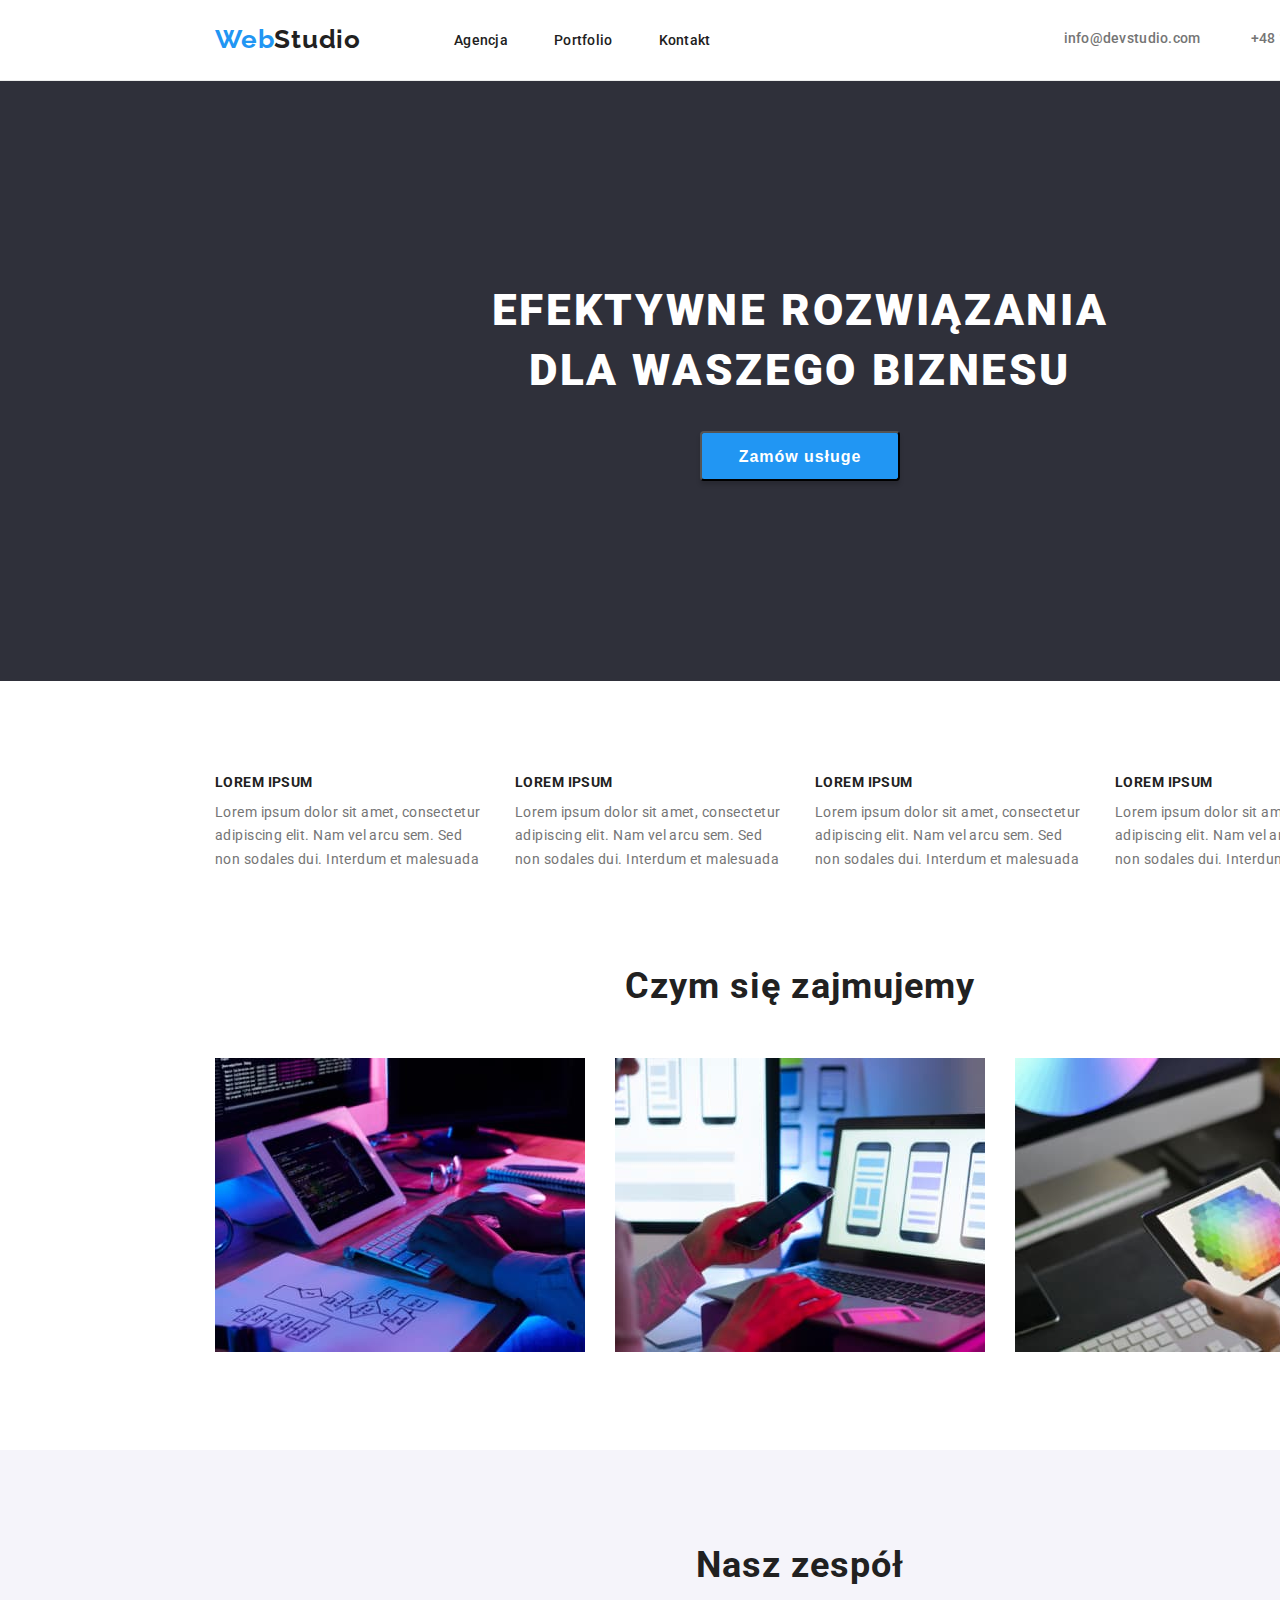
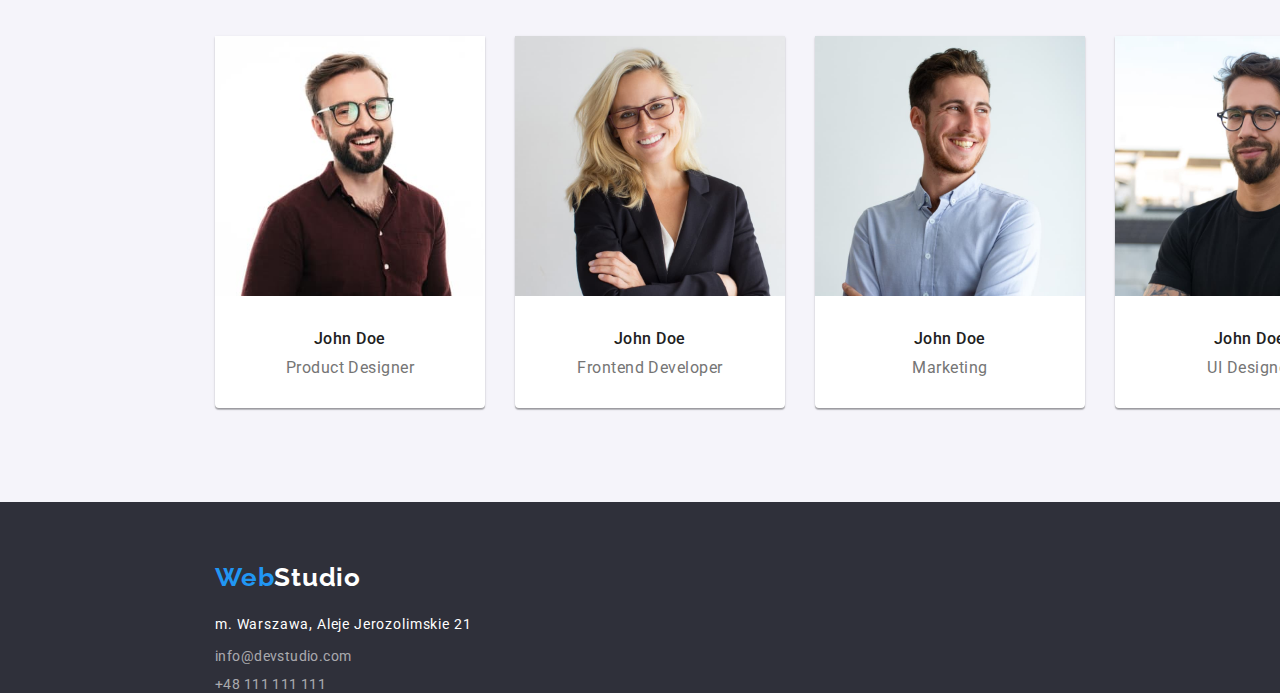
==== commit 38ba8829: "bugs fixed" ====
--- a/index.html
+++ b/index.html
@@ -19,24 +19,26 @@
     />
   </head>
   <body>
-    <header class="container header">
-      <div class="main-nav">
-        <a class="webstudio" href="index.html"
-          >Web<span class="studio-h">Studio</span></a
-        >
-        <ul class="menu">
-          <li><a class="links" href="#">Agencja</a></li>
-          <li>
-            <a class="links" href="./portfolio.html">Portfolio</a>
-          </li>
-          <li><a class="links" href="#">Kontakt</a></li>
-        </ul>
-        <div class="nav-contacts">
-          <a class="mail-h" href="mailto:info@devstudio.com"
-            >info@devstudio.com</a
+    <header class="header">
+      <div class="container">
+        <div class="main-nav">
+          <a class="webstudio" href="index.html"
+            >Web<span class="studio-h">Studio</span></a
           >
+          <ul class="menu">
+            <li><a class="links" href="#">Agencja</a></li>
+            <li>
+              <a class="links" href="./portfolio.html">Portfolio</a>
+            </li>
+            <li><a class="links" href="#">Kontakt</a></li>
+          </ul>
+          <div class="nav-contacts">
+            <a class="mail-h" href="mailto:info@devstudio.com"
+              >info@devstudio.com</a
+            >
 
-          <a class="tel" href="tel:+48111111111">+48 111 111 111</a>
+            <a class="tel" href="tel:+48111111111">+48 111 111 111</a>
+          </div>
         </div>
       </div>
     </header>
--- a/CSS/style.css
+++ b/CSS/style.css
@@ -16,10 +16,18 @@
   margin: 0 auto;
 }
 
+.img {
+  display: block;
+}
+
+.section {
+  padding-top: 94px;
+  padding-bottom: 94px;
+  box-sizing: border-box;
+}
+
 .header {
-  width: 1600px;
   border-bottom: 1px solid #ececec;
-  padding-left: 0px;
 }
 
 .menu {
@@ -52,8 +60,6 @@
   color: #2196f3;
   text-decoration: none;
   display: flex;
-  /* padding: 24px 0px 25px 0px; */
-  /* margin-right: 94px; */
 }
 
 .studio-h {
@@ -72,8 +78,6 @@
   font-size: 14px;
   line-height: 1.14;
   letter-spacing: 0.02em;
-  /* display: flex; */
-  /* padding: 32px 53px 32px 0px; */
 }
 
 .mail-h {
@@ -83,8 +87,6 @@
   font-size: 14px;
   line-height: 1.14;
   letter-spacing: 0.02em;
-  /* padding: 32px 50px 32px 0px; */
-  /* margin-left: 300px; */
 }
 
 .tel {
@@ -94,9 +96,6 @@
   letter-spacing: 0.02em;
   color: #757575;
   text-decoration: none;
-  /* padding: 32px 0px 32px 0px; */
-
-  /* margin-right: 227px; */
 }
 
 .tel:hover {
@@ -117,13 +116,11 @@
   display: flex;
   flex-flow: column;
   align-items: center;
-  width: 1600px;
   margin-right: 0px;
 }
 
 .h1 {
   width: 696px;
-
   font-weight: 900;
   font-size: 44px;
   line-height: 1.36;
@@ -151,18 +148,9 @@
 .ul-main1 {
   display: flex;
   justify-content: space-between;
-  /* width: 1170px; */
-  height: 101px;
   list-style-type: none;
   margin-top: 94px;
-  /* padding-left: 215px; */
   gap: 30px;
-}
-
-.sec3 {
-  width: 1170px;
-  height: 386px;
-  /* padding-left: 215px; */
 }
 
 .ul-main2 {
@@ -181,30 +169,23 @@
   font-size: 36px;
   line-height: 42px;
   text-align: center;
-
   letter-spacing: 0.03em;
   color: #212121;
 }
 
 .ul-main {
   list-style-type: none;
-  list-style-type: none;
-  display: flex;
-  justify-content: space-between;
-  width: 1170px;
-  height: 368px;
-  /* margin-left: 215px;
-  margin-right: 215px; */
+  display: flex;
+  justify-content: space-between;
   padding-left: 0px;
 }
 
 .img-sec3 {
-  width: 270px;
-  height: 368px;
   background: #ffffff;
   box-shadow: 0px 1px 3px rgba(0, 0, 0, 0.12), 0px 1px 1px rgba(0, 0, 0, 0.14),
     0px 2px 1px rgba(0, 0, 0, 0.2);
   border-radius: 0px 0px 4px 4px;
+  margin-bottom: 94px;
 }
 
 .job {
@@ -216,6 +197,7 @@
   display: flex;
   justify-content: space-between;
   justify-content: center;
+  margin-bottom: 30px;
 }
 
 .name {
@@ -228,13 +210,15 @@
   justify-content: space-between;
   margin-left: 99px;
   margin-top: 30px;
+  margin-bottom: 10px;
 }
 
 .button-main-page {
   background: #2196f3;
   box-shadow: 0px 4px 4px rgba(0, 0, 0, 0.15);
+  width: 200px;
+  height: 50px;
   border-radius: 4px;
-  width: 200px;
   cursor: pointer;
   padding-top: 9px;
   padding-bottom: 9px;
@@ -255,8 +239,6 @@
 
 .footer {
   background: #2f303a;
-  width: 1600px;
-  height: 252px;
 }
 
 .address {
@@ -265,17 +247,14 @@
   color: #ffffff;
   font-style: normal;
   letter-spacing: 0.06em;
-
   margin-top: 11px;
 }
 
 .link-footer {
   color: rgba(255, 255, 255, 0.6);
   text-decoration: none;
-
-  font-size: 14px;
-  letter-spacing: 0.03em;
-
+  font-size: 14px;
+  letter-spacing: 0.03em;
   margin-top: 9px;
 }
 
@@ -295,11 +274,8 @@
   letter-spacing: 0.03em;
   display: flex;
   justify-content: space-between;
-  width: 572px;
-  height: 54px;
   gap: 8px;
   justify-content: center;
-
   margin: 0 auto;
   margin-top: 94px;
 }
@@ -314,7 +290,6 @@
 
 .button-p {
   background-color: #f5f4fa;
-
   width: 121px;
   height: 38px;
   border: #f5f4fa;
@@ -358,6 +333,7 @@
   display: flex;
   flex-wrap: wrap;
   margin-left: 24px;
+  margin-top: 20px;
 }
 
 .img-type {
@@ -368,6 +344,8 @@
   display: flex;
   flex-wrap: wrap;
   margin-left: 24px;
+  margin-top: 4px;
+  margin-bottom: 20px;
 }
 
 .offer {
@@ -380,8 +358,6 @@
 }
 
 .sec4 {
-  width: 1600px;
-  height: 648px;
   background: #f5f4fa;
 }
 
@@ -403,6 +379,5 @@
   padding-left: 0px;
   padding-top: 60px;
   gap: 9px;
-  /* margin-left: 215px; */
-  list-style-type: none;
-}
+  list-style-type: none;
+}
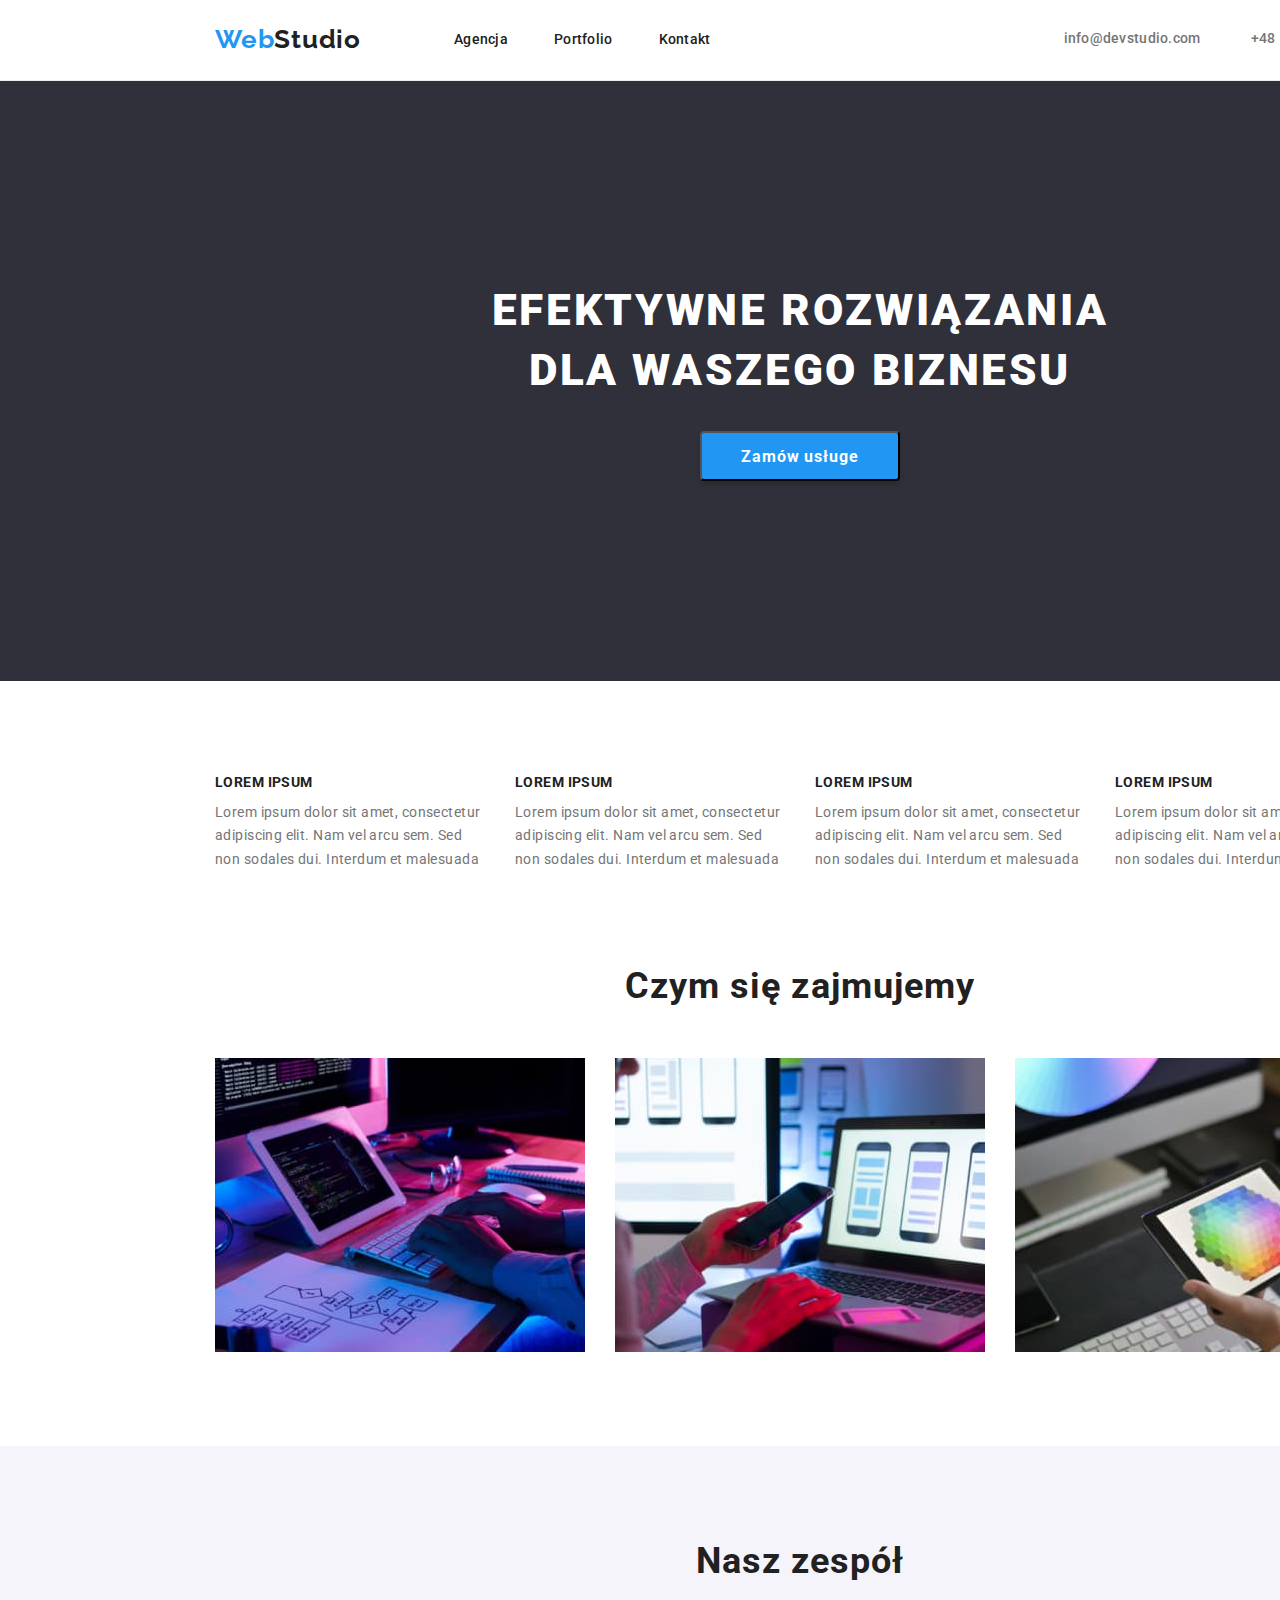
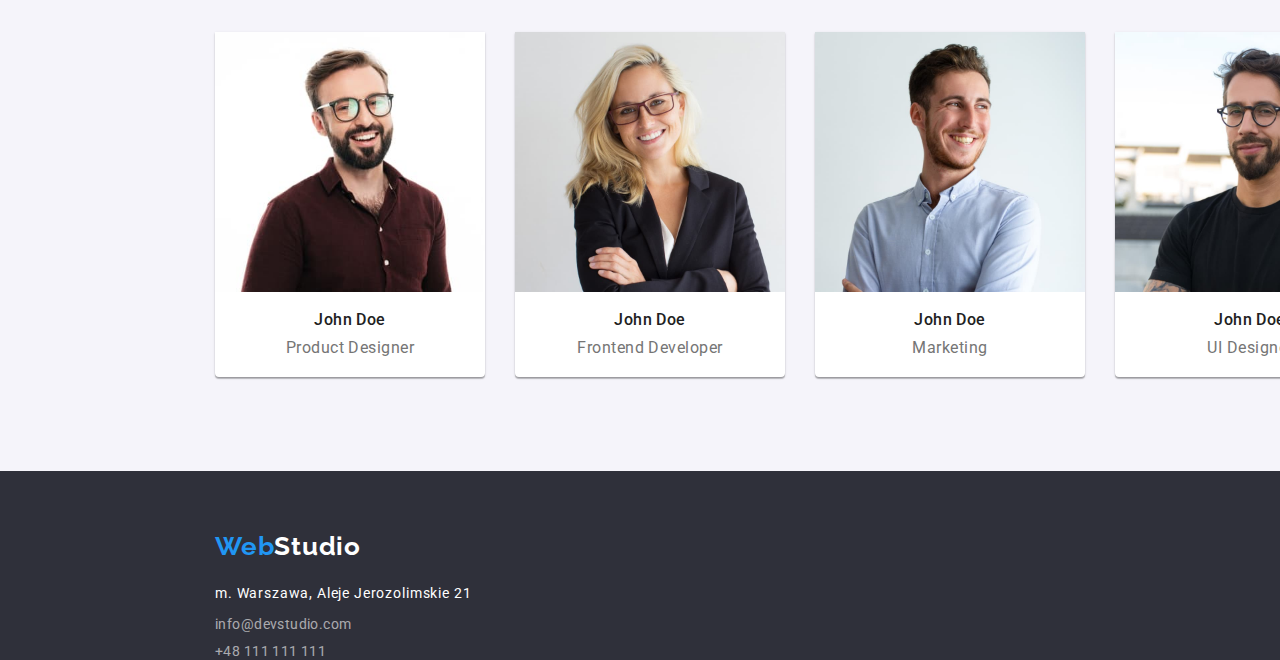
==== commit 2a4dac74: "bugs fixed" ====
--- a/index.html
+++ b/index.html
@@ -5,12 +5,11 @@
     <meta http-equiv="X-UA-Compatible" content="IE=edge" />
     <meta name="viewport" content="width=device-width, initial-scale=1.0" />
     <title>Document</title>
-
-    <link href="CSS/style.css" rel="stylesheet" />
     <link
       rel="stylesheet"
-      href="node_modules/modern-normalize/modern-normalize.css"
+      href="https://cdnjs.cloudflare.com/ajax/libs/modern-normalize/1.0.0/modern-normalize.min.css"
     />
+    <link href="CSS/style.css" rel="stylesheet" />
     <link rel="preconnect" href="https://fonts.googleapis.com" />
     <link rel="preconnect" href="https://fonts.gstatic.com" crossorigin />
     <link
@@ -111,23 +110,31 @@
           <ul class="ul-main">
             <li class="img-sec3">
               <img alt="Man" src="images/4.jpg" width="270" height="260" />
-              <span class="name">John Doe</span>
-              <span class="job">Product Designer</span>
+              <span class="text-img-index">
+                <h4 class="name">John Doe</h4>
+                <p class="job">Product Designer</p>
+              </span>
             </li>
             <li class="img-sec3">
               <img alt="Woman" src="images/5.jpg" width="270" height="260" />
-              <span class="name">John Doe</span>
-              <span class="job">Frontend Developer</span>
+              <span class="text-img-index">
+                <h4 class="name">John Doe</h4>
+                <p class="job">Frontend Developer</p>
+              </span>
             </li>
             <li class="img-sec3">
               <img alt="Man" src="images/6.jpg" width="270" height="260" />
-              <span class="name">John Doe</span>
-              <span class="job">Marketing</span>
+              <span class="text-img-index">
+                <h4 class="name">John Doe</h4>
+                <p class="job">Marketing</p>
+              </span>
             </li>
             <li class="img-sec3">
               <img alt="Man" src="images/7.jpg" width="270" height="260" />
-              <span class="name">John Doe</span>
-              <span class="job">UI Designer</span>
+              <span class="text-img-index">
+                <h4 class="name">John Doe</h4>
+                <p class="job">UI Designer</p>
+              </span>
             </li>
           </ul>
         </div>
--- a/CSS/style.css
+++ b/CSS/style.css
@@ -16,7 +16,7 @@
   margin: 0 auto;
 }
 
-.img {
+img {
   display: block;
 }
 
@@ -40,7 +40,7 @@
 
 .main-nav {
   display: flex;
-  margin: 24px 0 25px 0;
+  margin: 24px 0px 25px 0px;
   gap: 93px;
 }
 
@@ -188,16 +188,19 @@
   margin-bottom: 94px;
 }
 
+.text-img-index {
+  text-align: center;
+  padding: 0px 99px 0px 99px;
+  margin-top: 30px;
+  margin-bottom: 30px;
+}
+
 .job {
   color: #757575;
   font-size: 16px;
   line-height: 1.18;
   letter-spacing: 0.03em;
-  text-align: center;
-  display: flex;
-  justify-content: space-between;
-  justify-content: center;
-  margin-bottom: 30px;
+  margin-top: 10px;
 }
 
 .name {
@@ -205,12 +208,6 @@
   font-size: 16px;
   line-height: 1.18;
   letter-spacing: 0.03em;
-  text-align: center;
-  display: flex;
-  justify-content: space-between;
-  margin-left: 99px;
-  margin-top: 30px;
-  margin-bottom: 10px;
 }
 
 .button-main-page {
@@ -318,11 +315,16 @@
   margin-bottom: 94px;
 }
 
-.portfolio-img-l {
+.portfolio-images-space {
   border-bottom: 1px solid #f5f4fa;
   border-left: 1px solid #f5f4fa;
   border-right: 1px solid #f5f4fa;
   box-sizing: border-box;
+  padding: 20px 24px 20px 24px;
+  display: flex;
+  flex-wrap: wrap;
+  flex-direction: column;
+  gap: 4px;
 }
 
 .img-name {
@@ -330,10 +332,6 @@
   font-size: 18px;
   line-height: 2;
   letter-spacing: 0.06em;
-  display: flex;
-  flex-wrap: wrap;
-  margin-left: 24px;
-  margin-top: 20px;
 }
 
 .img-type {
@@ -341,11 +339,6 @@
   line-height: 1.87;
   color: #757575;
   letter-spacing: 0.03em;
-  display: flex;
-  flex-wrap: wrap;
-  margin-left: 24px;
-  margin-top: 4px;
-  margin-bottom: 20px;
 }
 
 .offer {
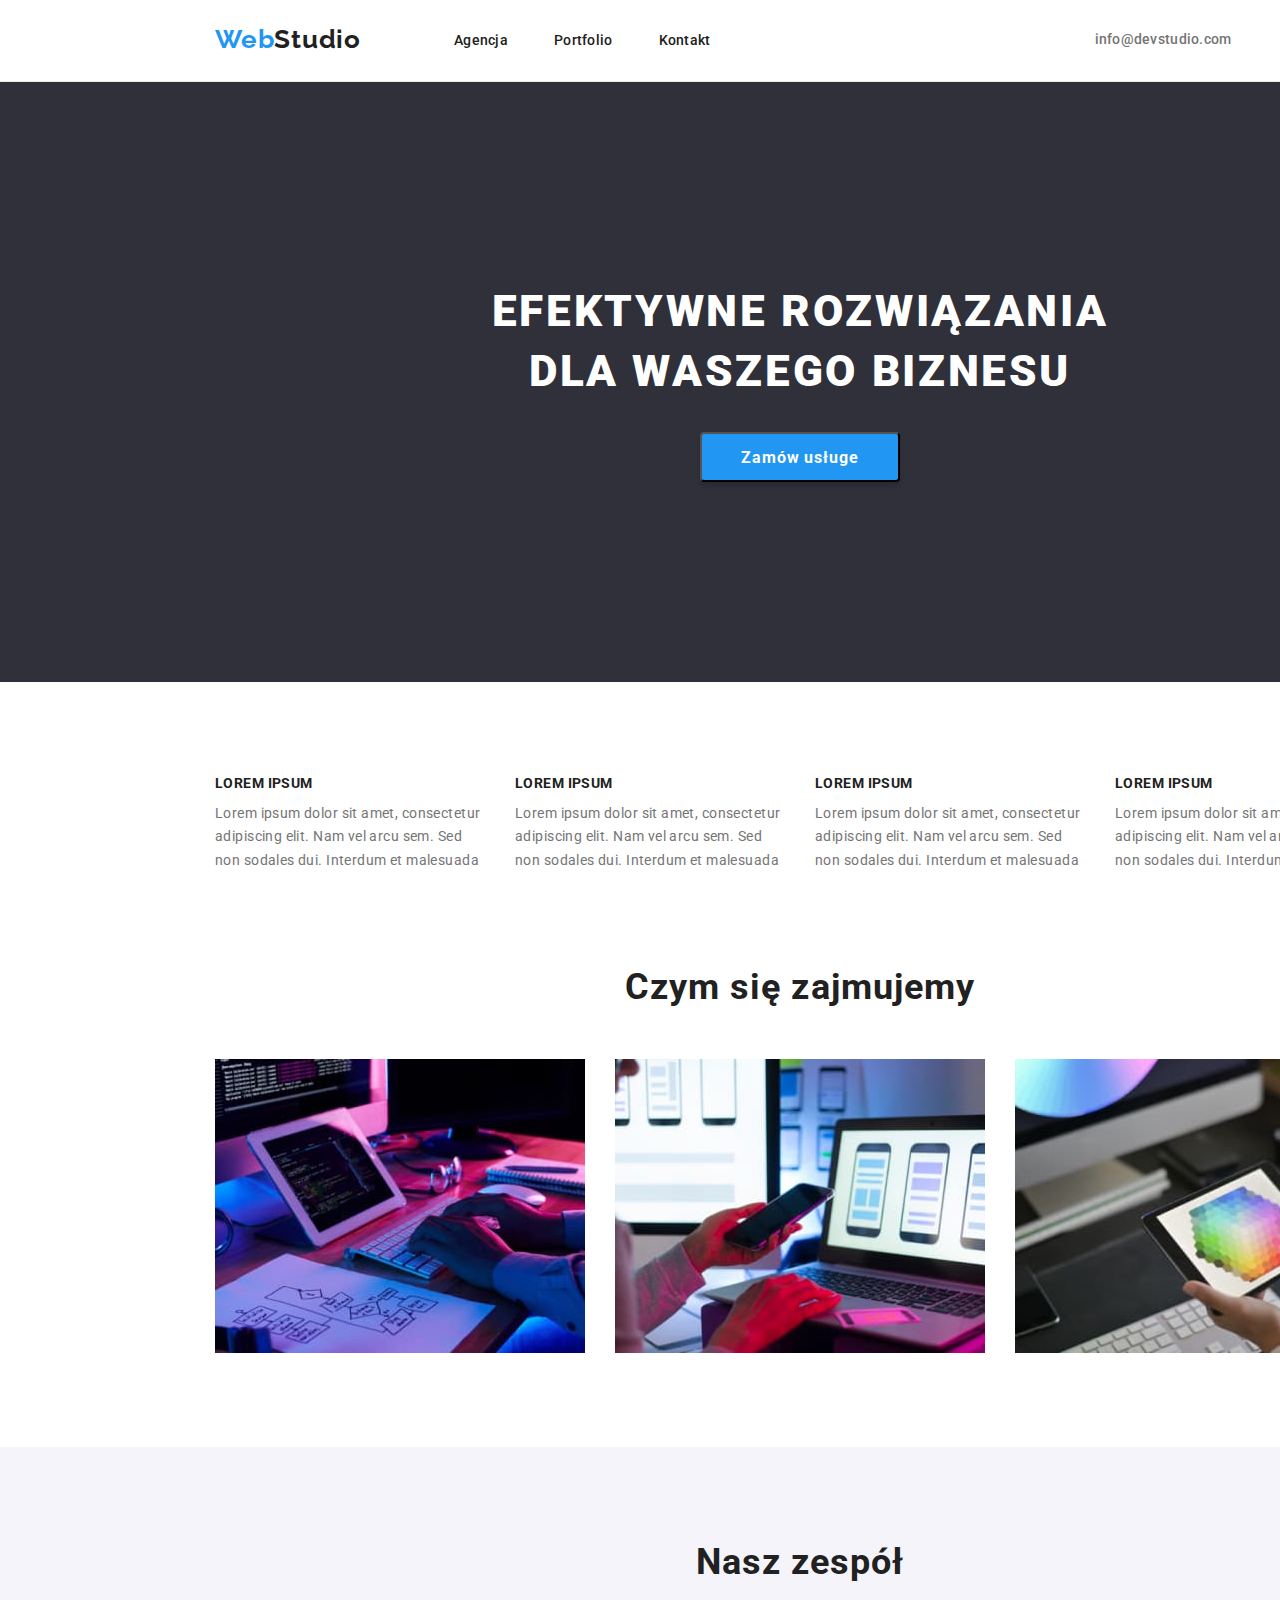
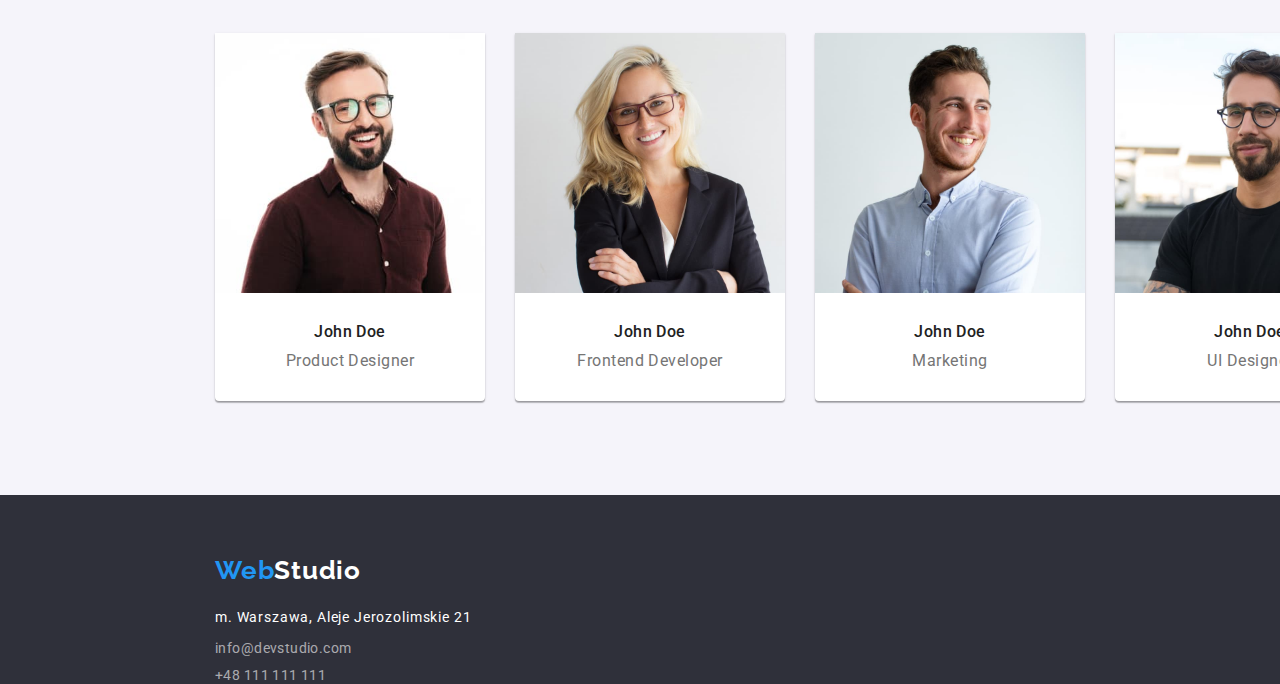
==== commit 5bd5a2fd: "bugs fixed" ====
--- a/index.html
+++ b/index.html
@@ -25,7 +25,7 @@
             >Web<span class="studio-h">Studio</span></a
           >
           <ul class="menu">
-            <li><a class="links" href="#">Agencja</a></li>
+            <li><a class="links" href="index.html">Agencja</a></li>
             <li>
               <a class="links" href="./portfolio.html">Portfolio</a>
             </li>
@@ -51,7 +51,7 @@
         </button>
       </section>
       <section class="container">
-        <div>
+        <div class="sec2">
           <ul class="ul-main1">
             <li>
               <h3 class="Ipsum-h">LOREM IPSUM</h3>
@@ -110,31 +110,31 @@
           <ul class="ul-main">
             <li class="img-sec3">
               <img alt="Man" src="images/4.jpg" width="270" height="260" />
-              <span class="text-img-index">
+              <div class="text-img-index">
                 <h4 class="name">John Doe</h4>
                 <p class="job">Product Designer</p>
-              </span>
+              </div>
             </li>
             <li class="img-sec3">
               <img alt="Woman" src="images/5.jpg" width="270" height="260" />
-              <span class="text-img-index">
+              <div class="text-img-index">
                 <h4 class="name">John Doe</h4>
                 <p class="job">Frontend Developer</p>
-              </span>
+              </div>
             </li>
             <li class="img-sec3">
               <img alt="Man" src="images/6.jpg" width="270" height="260" />
-              <span class="text-img-index">
+              <div class="text-img-index">
                 <h4 class="name">John Doe</h4>
                 <p class="job">Marketing</p>
-              </span>
+              </div>
             </li>
             <li class="img-sec3">
               <img alt="Man" src="images/7.jpg" width="270" height="260" />
-              <span class="text-img-index">
+              <div class="text-img-index">
                 <h4 class="name">John Doe</h4>
                 <p class="job">UI Designer</p>
-              </span>
+              </div>
             </li>
           </ul>
         </div>
--- a/CSS/style.css
+++ b/CSS/style.css
@@ -40,7 +40,7 @@
 
 .main-nav {
   display: flex;
-  margin: 24px 0px 25px 0px;
+  margin: 24px 0 25px 0;
   gap: 93px;
 }
 
@@ -48,7 +48,7 @@
   display: flex;
   gap: 50px;
   align-items: center;
-  margin-left: 260px;
+  margin-left: 291px;
 }
 
 .webstudio {
@@ -149,7 +149,7 @@
   display: flex;
   justify-content: space-between;
   list-style-type: none;
-  margin-top: 94px;
+
   gap: 30px;
 }
 
@@ -162,8 +162,6 @@
 }
 
 .team {
-  padding-top: 94px;
-  margin-top: 94px;
   margin-bottom: 50px;
   font-weight: 700;
   font-size: 36px;
@@ -171,6 +169,10 @@
   text-align: center;
   letter-spacing: 0.03em;
   color: #212121;
+}
+
+.sec2 {
+  padding: 94px 0 0 0;
 }
 
 .ul-main {
@@ -185,14 +187,20 @@
   box-shadow: 0px 1px 3px rgba(0, 0, 0, 0.12), 0px 1px 1px rgba(0, 0, 0, 0.14),
     0px 2px 1px rgba(0, 0, 0, 0.2);
   border-radius: 0px 0px 4px 4px;
-  margin-bottom: 94px;
+}
+
+.sec3 {
+  padding: 94px 0 94px 0;
 }
 
 .text-img-index {
   text-align: center;
-  padding: 0px 99px 0px 99px;
-  margin-top: 30px;
-  margin-bottom: 30px;
+  padding: 30px 30px 30px 30px;
+
+  display: flex;
+  flex-wrap: wrap;
+  flex-direction: column;
+  gap: 10px;
 }
 
 .job {
@@ -200,7 +208,6 @@
   font-size: 16px;
   line-height: 1.18;
   letter-spacing: 0.03em;
-  margin-top: 10px;
 }
 
 .name {
@@ -346,12 +353,13 @@
   font-size: 36px;
   line-height: 1.16;
   letter-spacing: 0.03em;
-  margin-top: 94px;
+
   text-align: center;
 }
 
 .sec4 {
   background: #f5f4fa;
+  padding: 94px 0 94px 0;
 }
 
 .webstudio-f {
